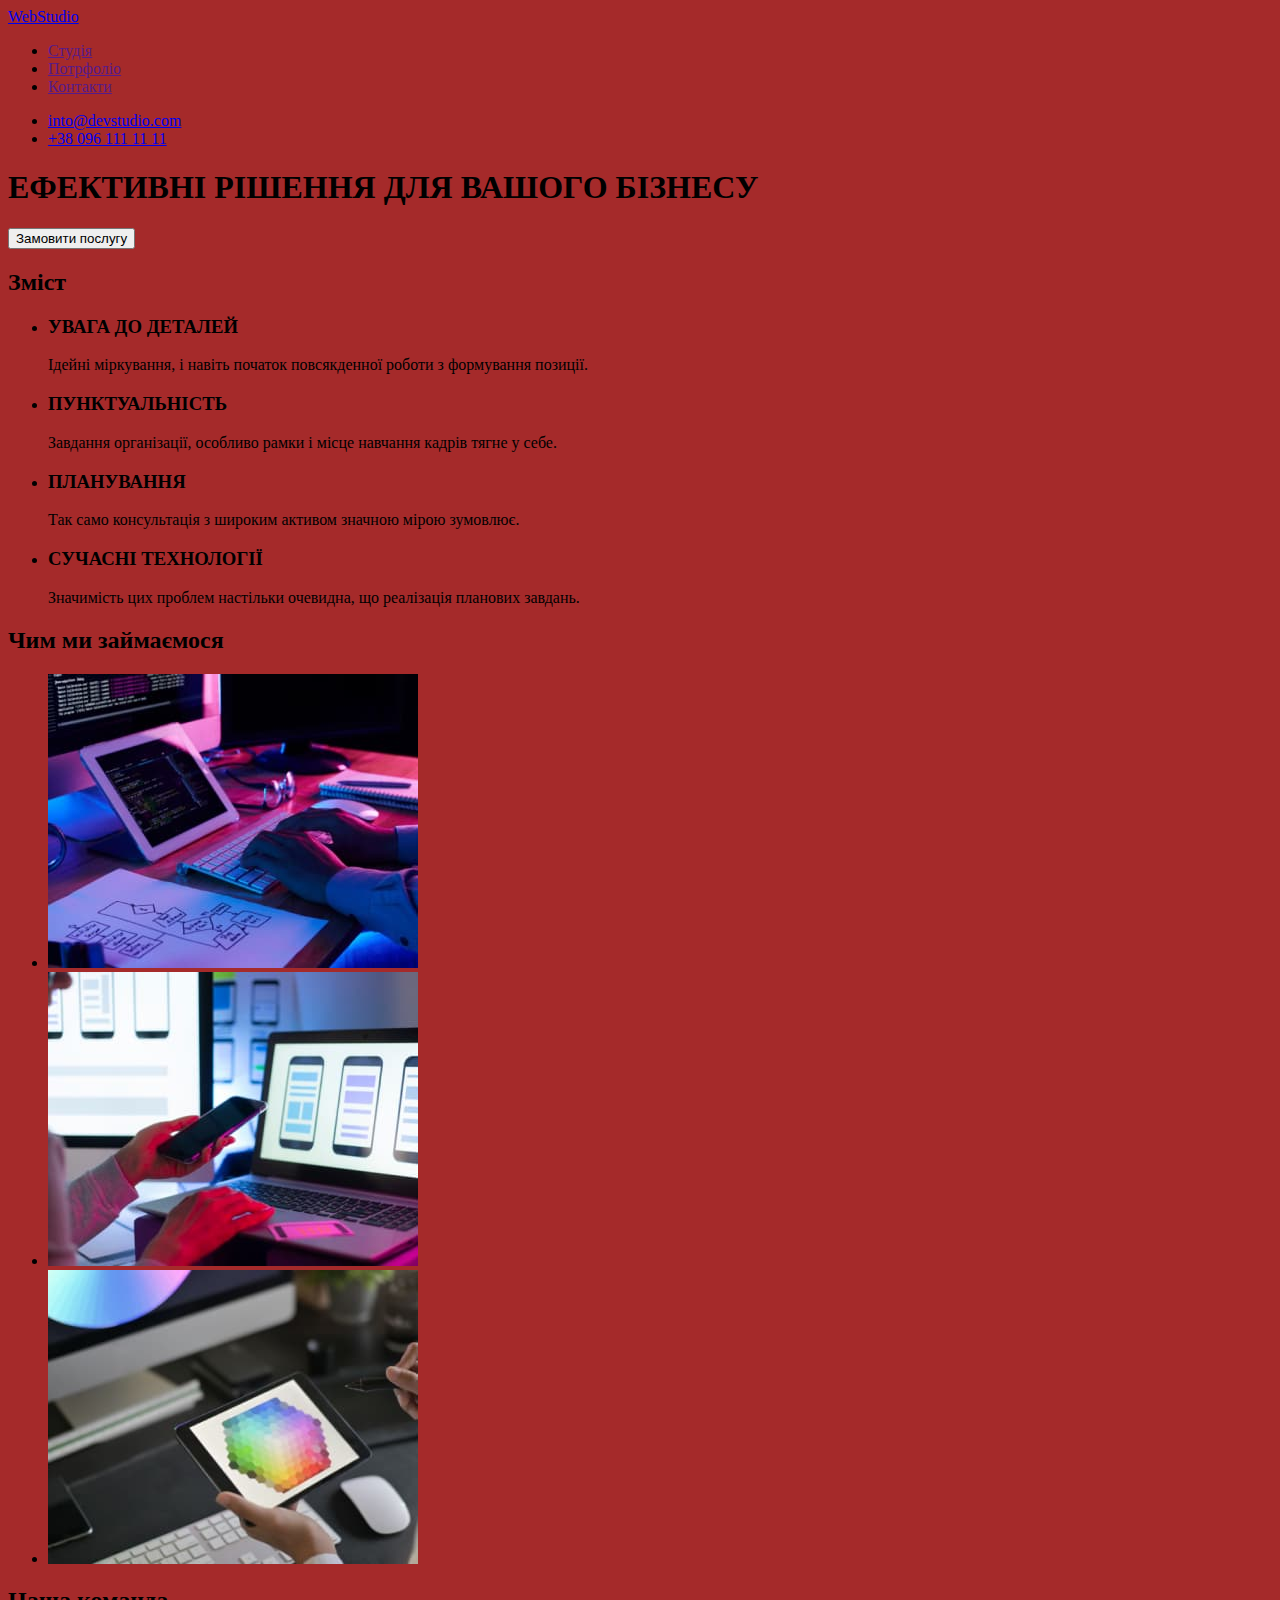
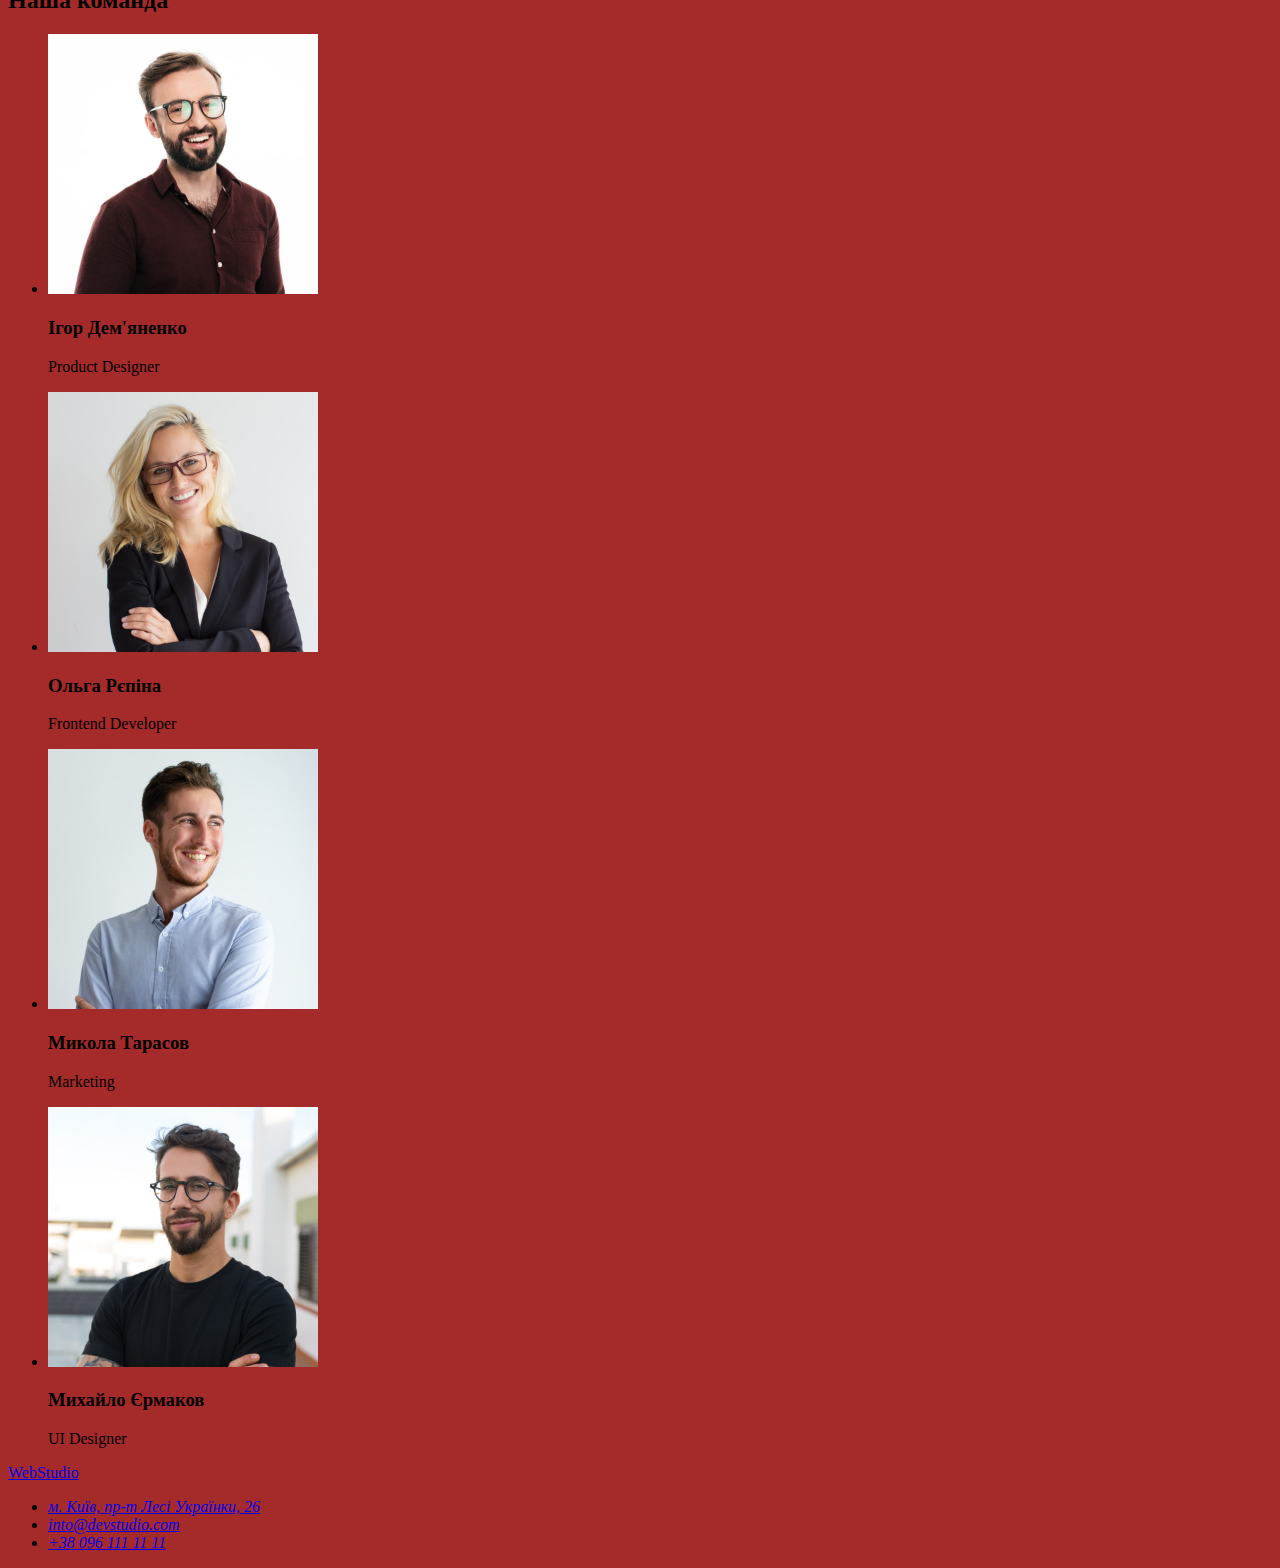
==== index.html @ 0384da44 "1" ====
<!DOCTYPE html>
<html lang="en">
  <head>
    <meta charset="UTF-8" />
    <meta http-equiv="X-UA-Compatible" content="IE=edge" />
    <meta name="viewport" content="width=device-width, initial-scale=1.0" />
    <title>Studio</title>
    <link rel="stylesheet" href="./css/styles.css">
  </head>
  <body>
    <header>
      <nav>
        <a href="/">WebStudio</a>
        <ul>
          <li><a href="">Студія</a></li>
          <li><a href="">Потрфоліо</a></li>
          <li><a href="">Контакти</a></li>
        </ul>
      </nav>
        <ul>
          <li><a href="mailto:into@devstudio.com">into@devstudio.com</a></li>
          <li><a href="tel:+380961111">+38 096 111 11 11</a></li>
        </ul>
    </header>
    <main>
      <section>
        <h1>ЕФЕКТИВНІ РІШЕННЯ ДЛЯ ВАШОГО БІЗНЕСУ</h1>
        <button type="button">Замовити послугу</button>
      </section>
      <section>
        <h2>Зміст</h2>
        <ul>          
          <li>
            <h3>УВАГА ДО ДЕТАЛЕЙ</h3>
            <p>Ідейні міркування, і навіть початок повсякденної роботи з формування позиції.</p>
          </li>
          <li>
            <h3>ПУНКТУАЛЬНІСТЬ</h3>
            <p>Завдання організації, особливо рамки і місце навчання кадрів тягне у себе.</p>
          </li>
          <li>
            <h3>ПЛАНУВАННЯ</h3>
            <p>Так само консультація з широким активом значною мірою зумовлює.</p>
          </li>
          <li>
            <h3>СУЧАСНІ ТЕХНОЛОГІЇ</h3>
            <p>Значимість цих проблем настільки очевидна, що реалізація планових завдань.</p>
          </li>
        </ul>
      </section>
      <section>
        <h2>Чим ми займаємося</h2>
          <ul>
            <li><img src="./images/box1.jpg" alt="action1" width="370"></li>
            <li><img src="./images/box2.jpg" alt="action2" width="370"></li>
            <li><img src="./images/box3.jpg" alt="action3" width="370"></li>            
          </ul>
      </section>
      <!--Team-->
      <section>
        <h2>Наша команда</h2>
         <ul> 
            <li>
              <img src="./images/team1.jpg" alt="team_1" width="270" >
              <h3>Ігор Дем'яненко</h3>
              <p>Product Designer</p>
            </li>    
            <li>
              <img src="./images/team2.jpg" alt="team_2" width="270">
              <h3>Ольга Рєпіна</h3>
              <p>Frontend Developer</p>
            </li>   
            <li>
              <img src="./images/team3.jpg" alt="team_3" width="270">
              <h3>Микола Тарасов</h3>
              <p>Marketing</p>
            </li>  
            <li>
              <img src="./images/team4.jpg" alt="team_4" width="270">
              <h3>Михайло Єрмаков</h3>
              <p>UI Designer</p>
            </li>           
          </ul>
      </section>
    </main>
    <footer>
      <a href="/">WebStudio</a>
      <address>
        <ul>
          <li><a href="https://goo.gl/maps/srSNwpNVW98ARK6E7">м. Київ, пр-т Лесі Українки, 26</a></li>
          <li><a href="mailto:into@devstudio.com">into@devstudio.com</a></li>
          <li><a href="tel:+380961111">+38 096 111 11 11</a></li>
        </ul>
      </address>
    </footer>
  </body>
</html>
---- css/styles.css ----
body {
    background-color: brown;
}
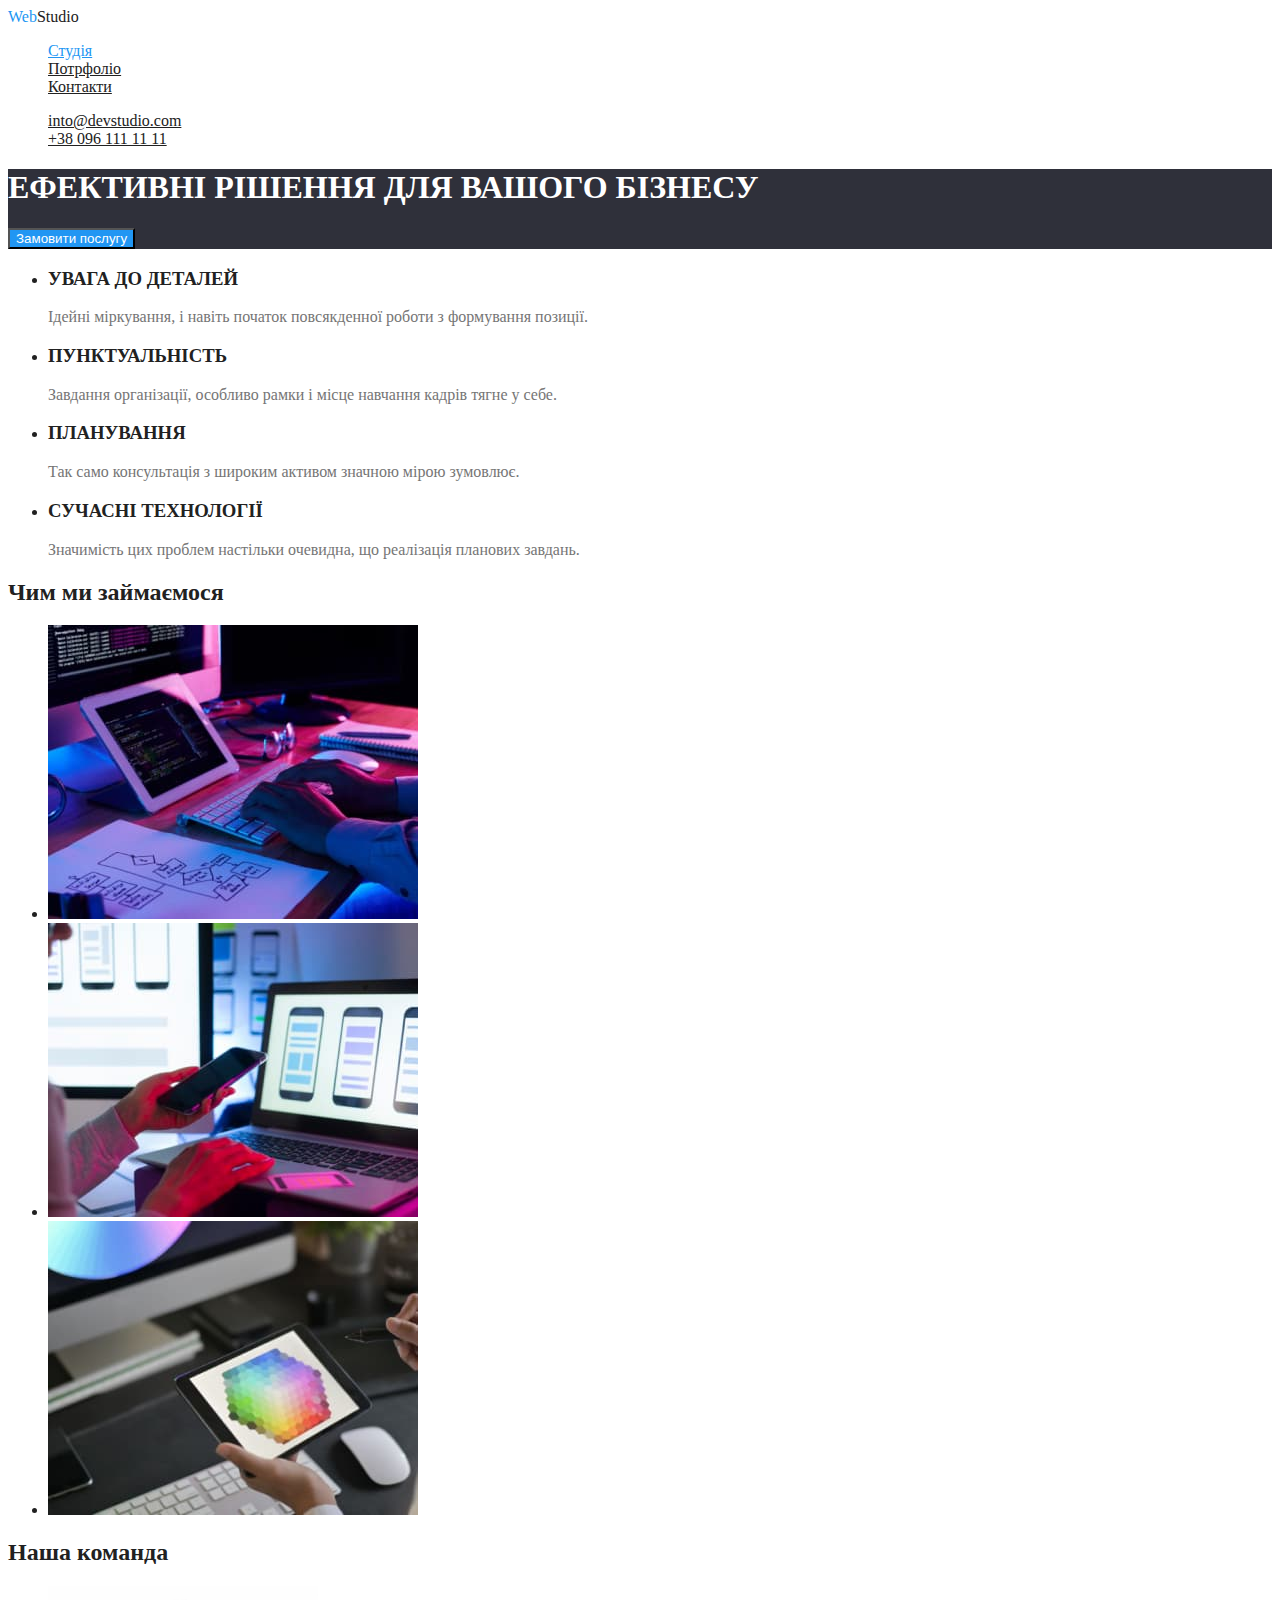
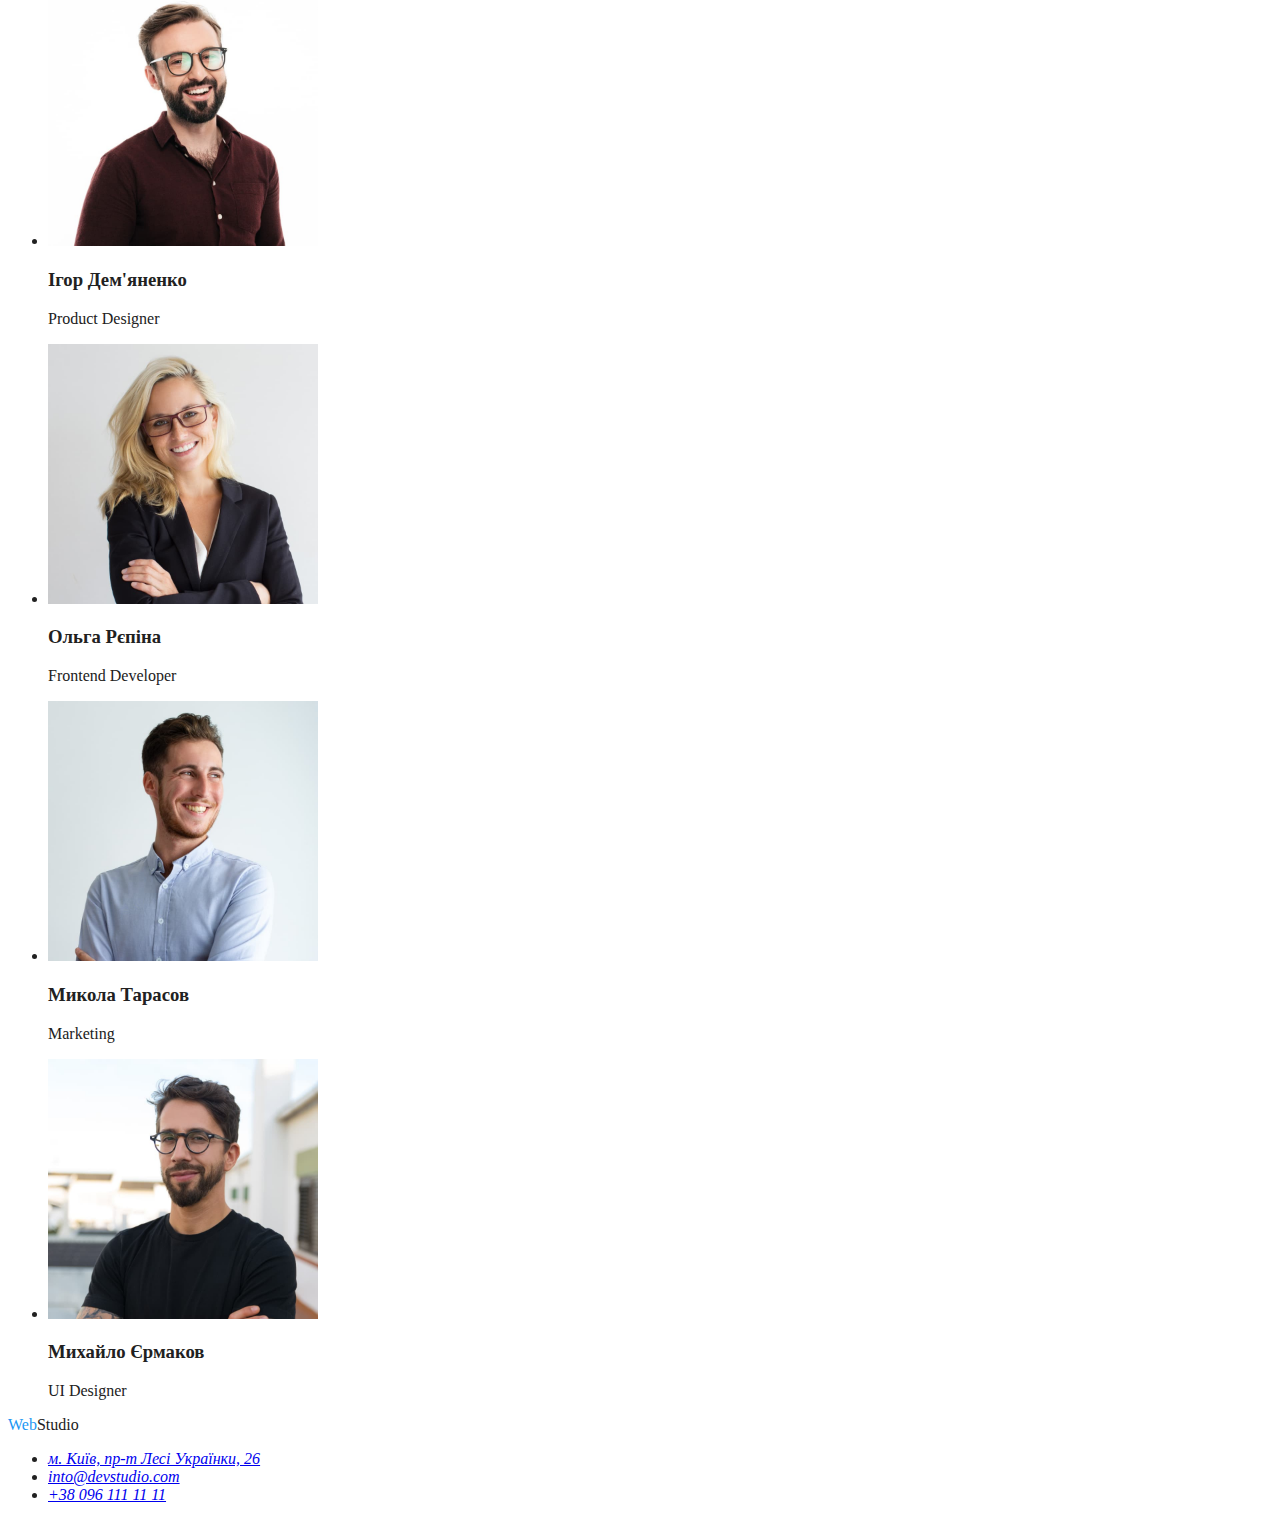
==== commit c1961420: "5" ====
--- a/index.html
+++ b/index.html
@@ -10,55 +10,55 @@
   <body>
     <header>
       <nav>
-        <a href="/">WebStudio</a>
-        <ul>
-          <li><a href="">Студія</a></li>
-          <li><a href="">Потрфоліо</a></li>
-          <li><a href="">Контакти</a></li>
+        <span style="color:var(--blue-color)">Web</span>Studio
+        <ul class="site-nav list">
+          <li><a href="" class="link current">Студія</a></li>
+          <li><a href="./portfolio.html" class="link"">Потрфоліо</a></li>
+          <li><a href="" class="link">Контакти</a></li>
         </ul>
       </nav>
-        <ul>
-          <li><a href="mailto:into@devstudio.com">into@devstudio.com</a></li>
-          <li><a href="tel:+380961111">+38 096 111 11 11</a></li>
+        <ul class="contact-nav list" >
+          <li><a href="mailto:into@devstudio.com"class="link">into@devstudio.com</a></li>
+          <li><a href="tel:+380961111"class="link">+38 096 111 11 11</a></li>
         </ul>
     </header>
     <main>
-      <section>
-        <h1>ЕФЕКТИВНІ РІШЕННЯ ДЛЯ ВАШОГО БІЗНЕСУ</h1>
-        <button type="button">Замовити послугу</button>
+      <section class="hero">
+        <h1 class="hero-title" style="text-transform:uppercase">ефективні рішення для вашого бізнесу</h1>
+        <button class="button" type="button">Замовити послугу</button>
       </section>
-      <section>
-        <h2>Зміст</h2>
-        <ul>          
+      <section class="section">
+        <h2 class="section-title visually-hidden">Зміст</h2>
+        <ul class="details">          
           <li>
-            <h3>УВАГА ДО ДЕТАЛЕЙ</h3>
-            <p>Ідейні міркування, і навіть початок повсякденної роботи з формування позиції.</p>
+            <h3 class="title">УВАГА ДО ДЕТАЛЕЙ</h3>
+            <p  class="about">Ідейні міркування, і навіть початок повсякденної роботи з формування позиції.</p>
           </li>
           <li>
-            <h3>ПУНКТУАЛЬНІСТЬ</h3>
-            <p>Завдання організації, особливо рамки і місце навчання кадрів тягне у себе.</p>
+            <h3 class="title">ПУНКТУАЛЬНІСТЬ</h3>
+            <p class="about">Завдання організації, особливо рамки і місце навчання кадрів тягне у себе.</p>
           </li>
           <li>
-            <h3>ПЛАНУВАННЯ</h3>
-            <p>Так само консультація з широким активом значною мірою зумовлює.</p>
+            <h3 class="title">ПЛАНУВАННЯ</h3>
+            <p class="about">Так само консультація з широким активом значною мірою зумовлює.</p>
           </li>
           <li>
-            <h3>СУЧАСНІ ТЕХНОЛОГІЇ</h3>
-            <p>Значимість цих проблем настільки очевидна, що реалізація планових завдань.</p>
+            <h3 class="title">СУЧАСНІ ТЕХНОЛОГІЇ</h3>
+            <p class="about">Значимість цих проблем настільки очевидна, що реалізація планових завдань.</p>
           </li>
         </ul>
       </section>
-      <section>
-        <h2>Чим ми займаємося</h2>
-          <ul>
+      <section class="section">
+        <h2 class="section-title">Чим ми займаємося</h2>
+        <ul>
             <li><img src="./images/box1.jpg" alt="action1" width="370"></li>
             <li><img src="./images/box2.jpg" alt="action2" width="370"></li>
             <li><img src="./images/box3.jpg" alt="action3" width="370"></li>            
-          </ul>
+        </ul>
       </section>
       <!--Team-->
-      <section>
-        <h2>Наша команда</h2>
+      <section class="section">
+        <h2 class="section-title">Наша команда</h2>
          <ul> 
             <li>
               <img src="./images/team1.jpg" alt="team_1" width="270" >
@@ -84,7 +84,7 @@
       </section>
     </main>
     <footer>
-      <a href="/">WebStudio</a>
+      <span style="color:var(--blue-color)">Web</span>Studio
       <address>
         <ul>
           <li><a href="https://goo.gl/maps/srSNwpNVW98ARK6E7">м. Київ, пр-т Лесі Українки, 26</a></li>
--- a/css/styles.css
+++ b/css/styles.css
@@ -1,3 +1,75 @@
+/*--акцент синий #2196F3 ---*/
+/*--основной цвет  #212121---*/
+/*--белый #FFFFFF---*/
+/*--вторичный цвет серый #757575 ---*/
+/*--вторичный цвет фона #F5F4FA ---*/
+
+:root{
+   --main-text-color:#212121;
+   --blue-color:#2196F3;
+   --white-color:#FFFFFF;
+}
+
 body {
-    background-color: brown;
-}+   background-color: white;
+   color: var(--main-text-color);
+}
+.list{
+   list-style: none;
+   }
+.site-nav .link,
+.contact-nav .link
+ {
+   color:var(--main-text-color) ;
+}
+.site-nav .link:hover,
+.site-nav .link:focus,
+.contact-nav .link:hover,
+.contact-nav .link:focus
+{
+   color:var(--blue-color);
+}
+.site-nav .link.current{
+   color:var(--blue-color) ;
+}
+
+.section{
+   color: var(--main-text-color);
+}
+.section-title{
+   color: var(--main-text-color);
+}
+
+/* hero*/
+.hero-title {
+   color:var(--white-color);
+
+}
+.hero {
+   background-color: #2F303A;
+}
+.details .title{
+   color: var(--main-text-color);
+}
+.details .about{
+color: #757575;
+}
+/* button*/
+
+.button {
+   color:var(--white-color) ;
+   background-color:var(--blue-color);
+   cursor: pointer;
+}
+.visually-hidden {
+   position: absolute;
+   white-space: nowrap;
+   width: 1px;
+   height: 1px;
+   overflow: hidden;
+   border: 0;
+   padding: 0;
+   clip: rect(0 0 0 0);
+   clip-path: inset(50%);
+   margin: -1px;
+ }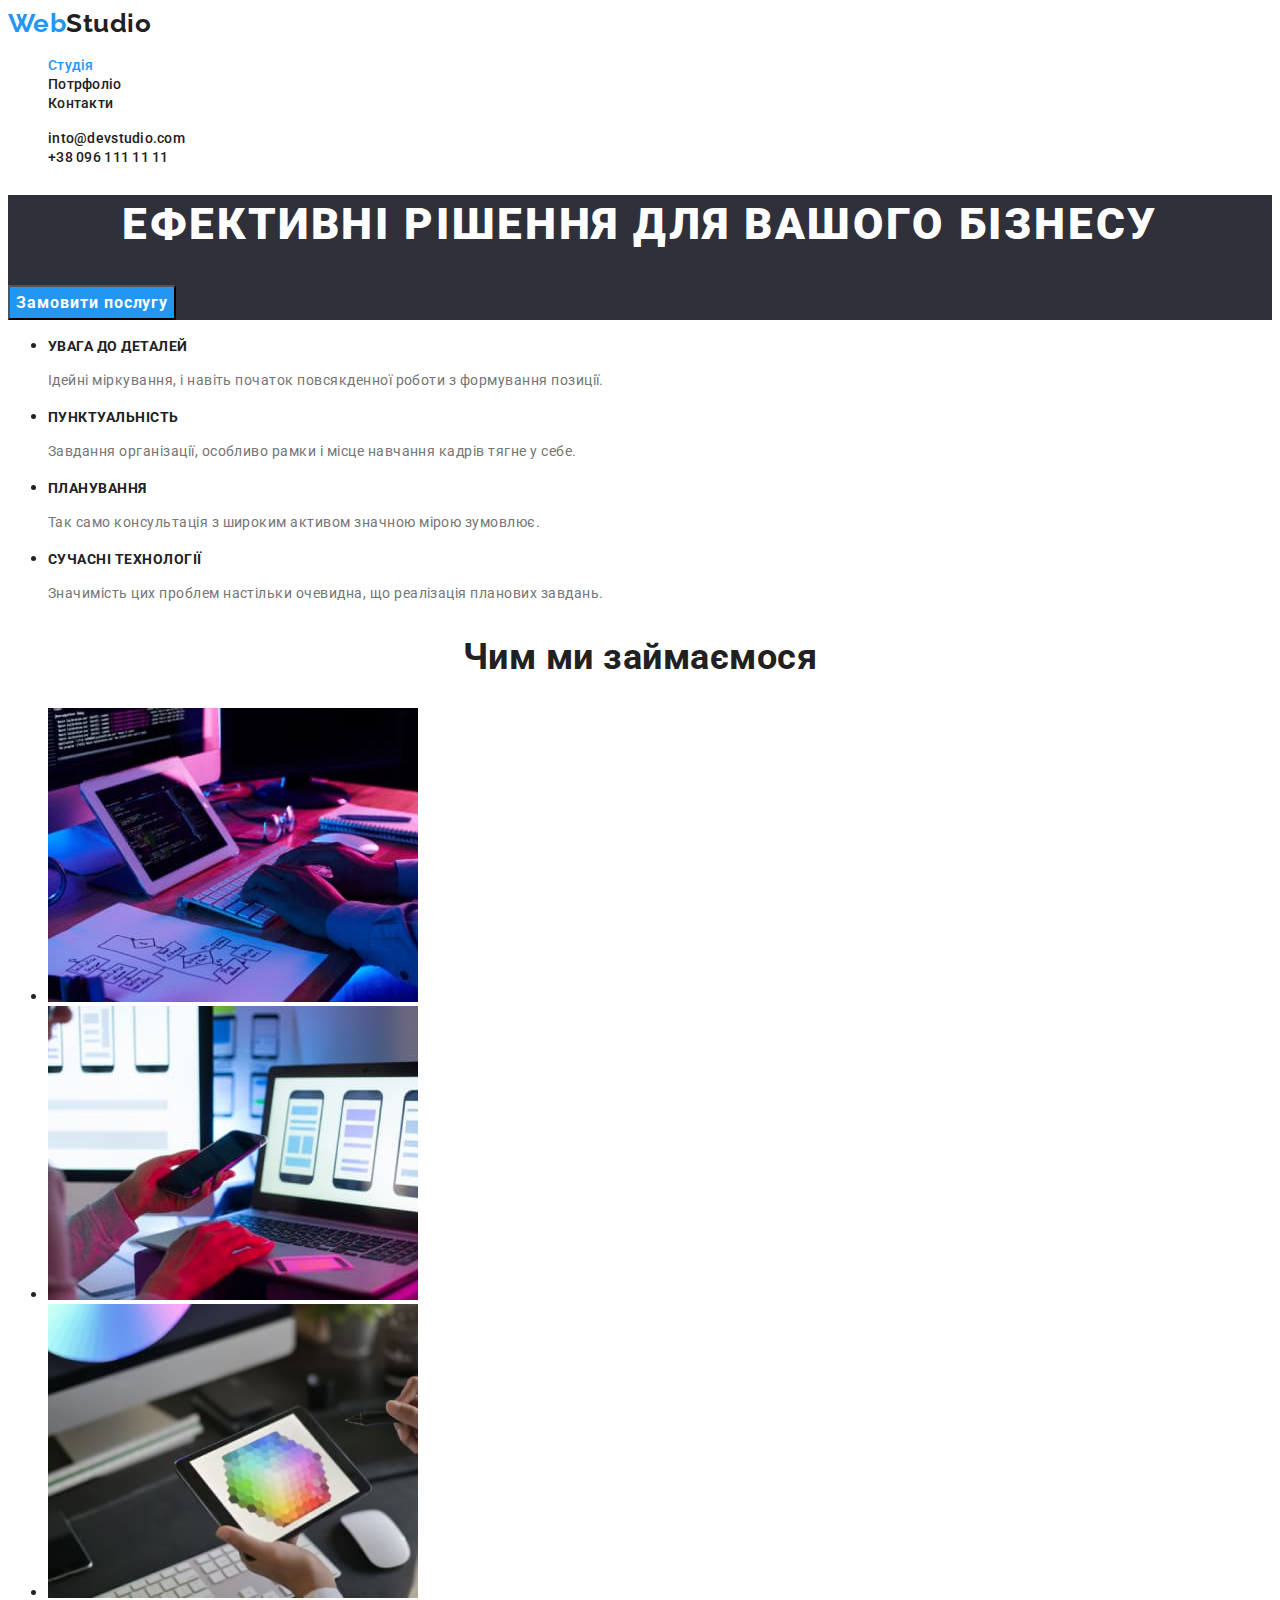
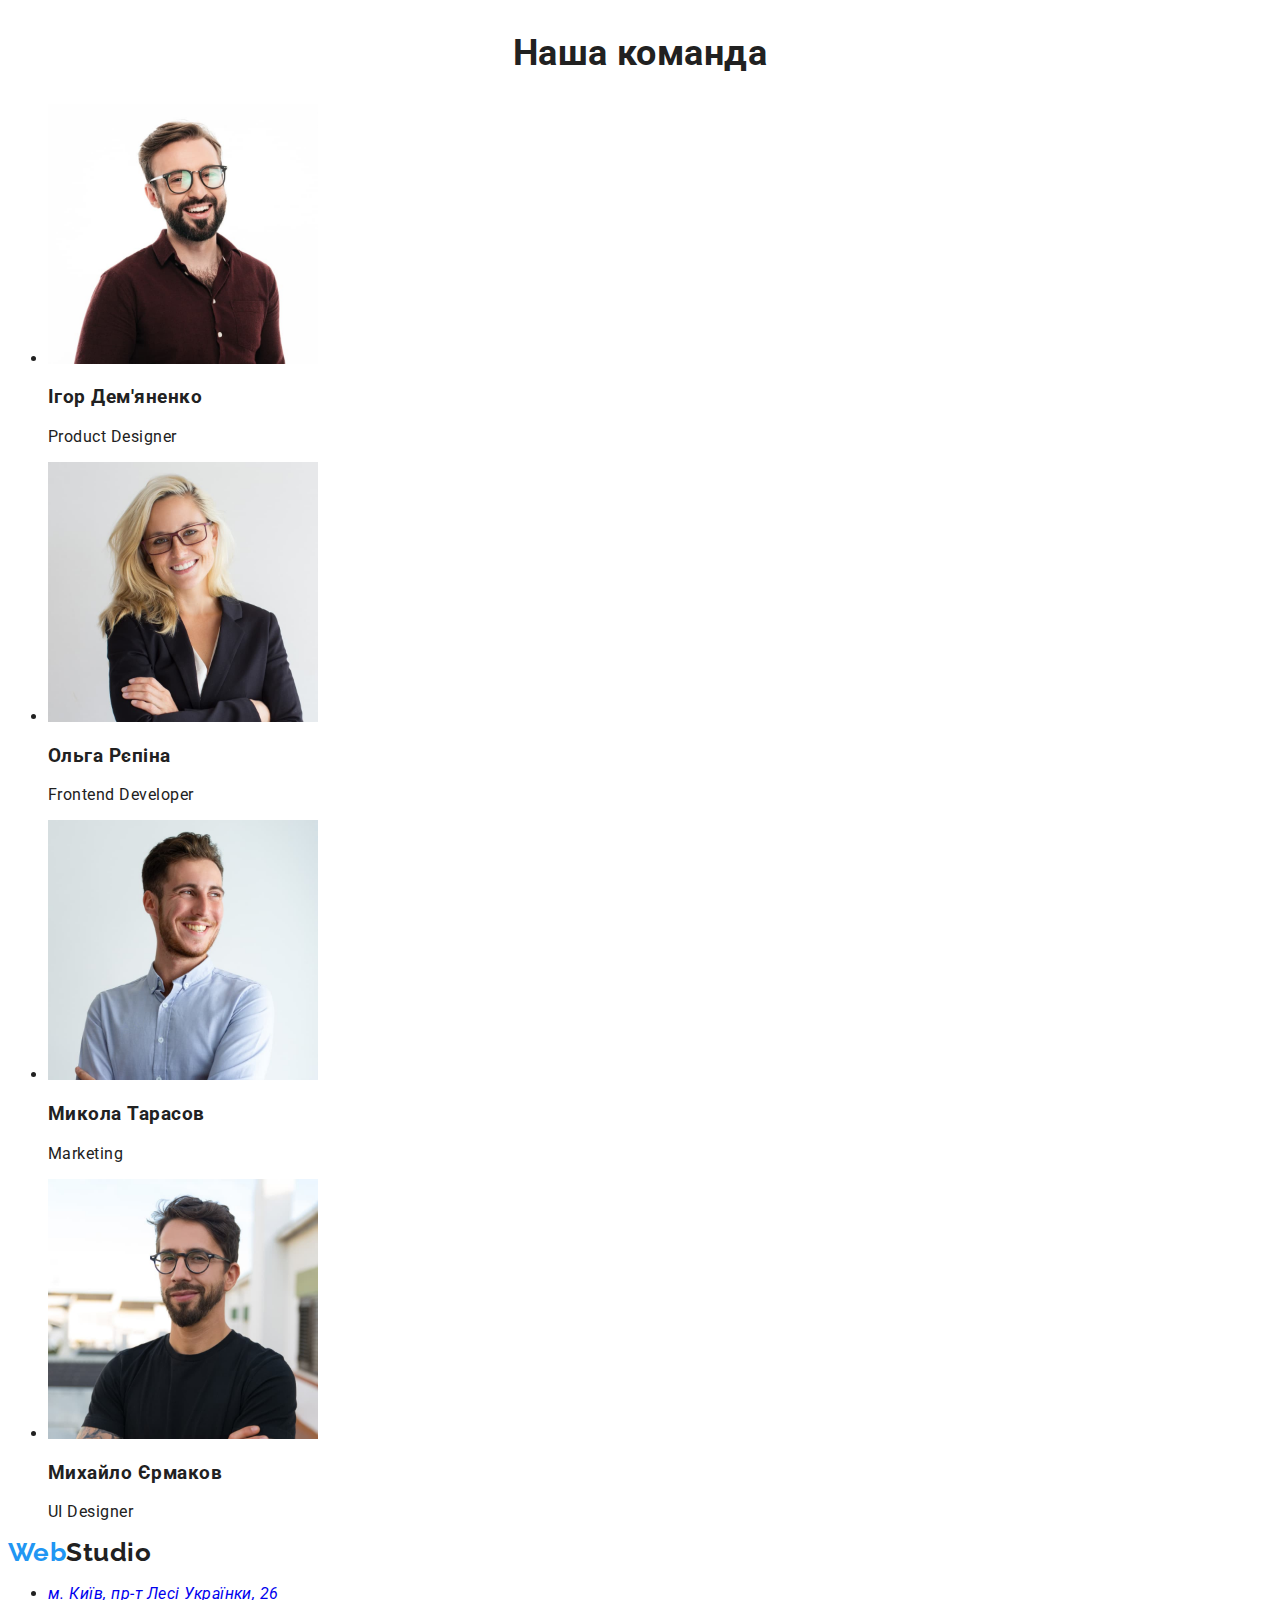
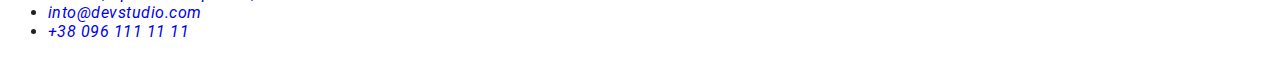
==== commit ef8a7027: "1808" ====
--- a/index.html
+++ b/index.html
@@ -5,12 +5,15 @@
     <meta http-equiv="X-UA-Compatible" content="IE=edge" />
     <meta name="viewport" content="width=device-width, initial-scale=1.0" />
     <title>Studio</title>
+    <link rel="preconnect" href="https://fonts.googleapis.com">
+    <link rel="preconnect" href="https://fonts.gstatic.com" crossorigin>
+    <link href="https://fonts.googleapis.com/css2?family=Raleway:wght@700&family=Roboto:wght@400;500;700;900&display=swap" rel="stylesheet">
     <link rel="stylesheet" href="./css/styles.css">
   </head>
   <body>
     <header>
       <nav>
-        <span style="color:var(--blue-color)">Web</span>Studio
+        <span class="logo"style="color:var(--blue-color)">Web</span><span class="logo">Studio</span>
         <ul class="site-nav list">
           <li><a href="" class="link current">Студія</a></li>
           <li><a href="./portfolio.html" class="link"">Потрфоліо</a></li>
@@ -24,7 +27,7 @@
     </header>
     <main>
       <section class="hero">
-        <h1 class="hero-title" style="text-transform:uppercase">ефективні рішення для вашого бізнесу</h1>
+        <h1 class="hero-title">ефективні рішення для вашого бізнесу</h1>
         <button class="button" type="button">Замовити послугу</button>
       </section>
       <section class="section">
@@ -84,12 +87,12 @@
       </section>
     </main>
     <footer>
-      <span style="color:var(--blue-color)">Web</span>Studio
+      <span class="logo"style="color:var(--blue-color)">Web</span><span class="logo">Studio</span>
       <address>
         <ul>
-          <li><a href="https://goo.gl/maps/srSNwpNVW98ARK6E7">м. Київ, пр-т Лесі Українки, 26</a></li>
-          <li><a href="mailto:into@devstudio.com">into@devstudio.com</a></li>
-          <li><a href="tel:+380961111">+38 096 111 11 11</a></li>
+          <li><a class="adress-link" href="https://goo.gl/maps/srSNwpNVW98ARK6E7">м. Київ, пр-т Лесі Українки, 26</a></li>
+          <li><a class="adress-link" href="mailto:into@devstudio.com">into@devstudio.com</a></li>
+          <li><a class="adress-link" href="tel:+380961111">+38 096 111 11 11</a></li>
         </ul>
       </address>
     </footer>
--- a/css/styles.css
+++ b/css/styles.css
@@ -8,12 +8,21 @@
    --main-text-color:#212121;
    --blue-color:#2196F3;
    --white-color:#FFFFFF;
+   --grey-color:#757575;
 }
 
 body {
    background-color: white;
    color: var(--main-text-color);
+   font-family: 'Roboto',sans-serif;
+   letter-spacing: 0.03em;
 }
+.logo {
+   font-family: 'Raleway';
+   font-weight: 700;
+   font-size: 26px;
+   line-height:1.19;
+   }
 .list{
    list-style: none;
    }
@@ -21,7 +30,13 @@
 .contact-nav .link
  {
    color:var(--main-text-color) ;
-}
+   font-family: 'Roboto';
+   font-weight: 500;
+   font-size: 14px;
+   line-height:1.14;
+   letter-spacing: 0.02em;
+   text-decoration: none;
+   }
 .site-nav .link:hover,
 .site-nav .link:focus,
 .contact-nav .link:hover,
@@ -38,28 +53,53 @@
 }
 .section-title{
    color: var(--main-text-color);
+   font-weight: 700;
+   font-size: 36px;
+   line-height:1.17;
+   text-align: center;
 }
 
 /* hero*/
 .hero-title {
    color:var(--white-color);
-
+   font-family: 'Roboto';
+   font-weight: 900;
+   font-size: 44px;
+   line-height:1.36;
+   text-align: center;
+   letter-spacing: 0.06em;
+   text-transform: uppercase;
 }
 .hero {
    background-color: #2F303A;
 }
 .details .title{
    color: var(--main-text-color);
+   font-weight: 700;
+   font-size: 14px;
+   line-height:1.14;
+   text-transform: uppercase;
 }
 .details .about{
-color: #757575;
+   color: var(--grey-color);
+   font-weight: 400;
+   font-size: 14px;
+   line-height: 1.71;
 }
 /* button*/
 
 .button {
+   font-family: inherit;
    color:var(--white-color) ;
    background-color:var(--blue-color);
    cursor: pointer;
+   font-weight: 700;
+   font-size: 16px;
+   line-height: 1.85;
+   display: flex;
+   align-items: center;
+   text-align: center;
+   letter-spacing: 0.06em;
 }
 .visually-hidden {
    position: absolute;
@@ -72,4 +112,17 @@
    clip: rect(0 0 0 0);
    clip-path: inset(50%);
    margin: -1px;
- }+ }
+ .button-portfolio:hover,
+ .button-portfolio:focus
+  {
+   color:var(--white-color) ;
+   background-color:var(--blue-color);
+   }
+   .portf-nav .link
+ {
+   color:var(--main-text-color)}
+
+   .adress-link {
+text-decoration: none;
+   }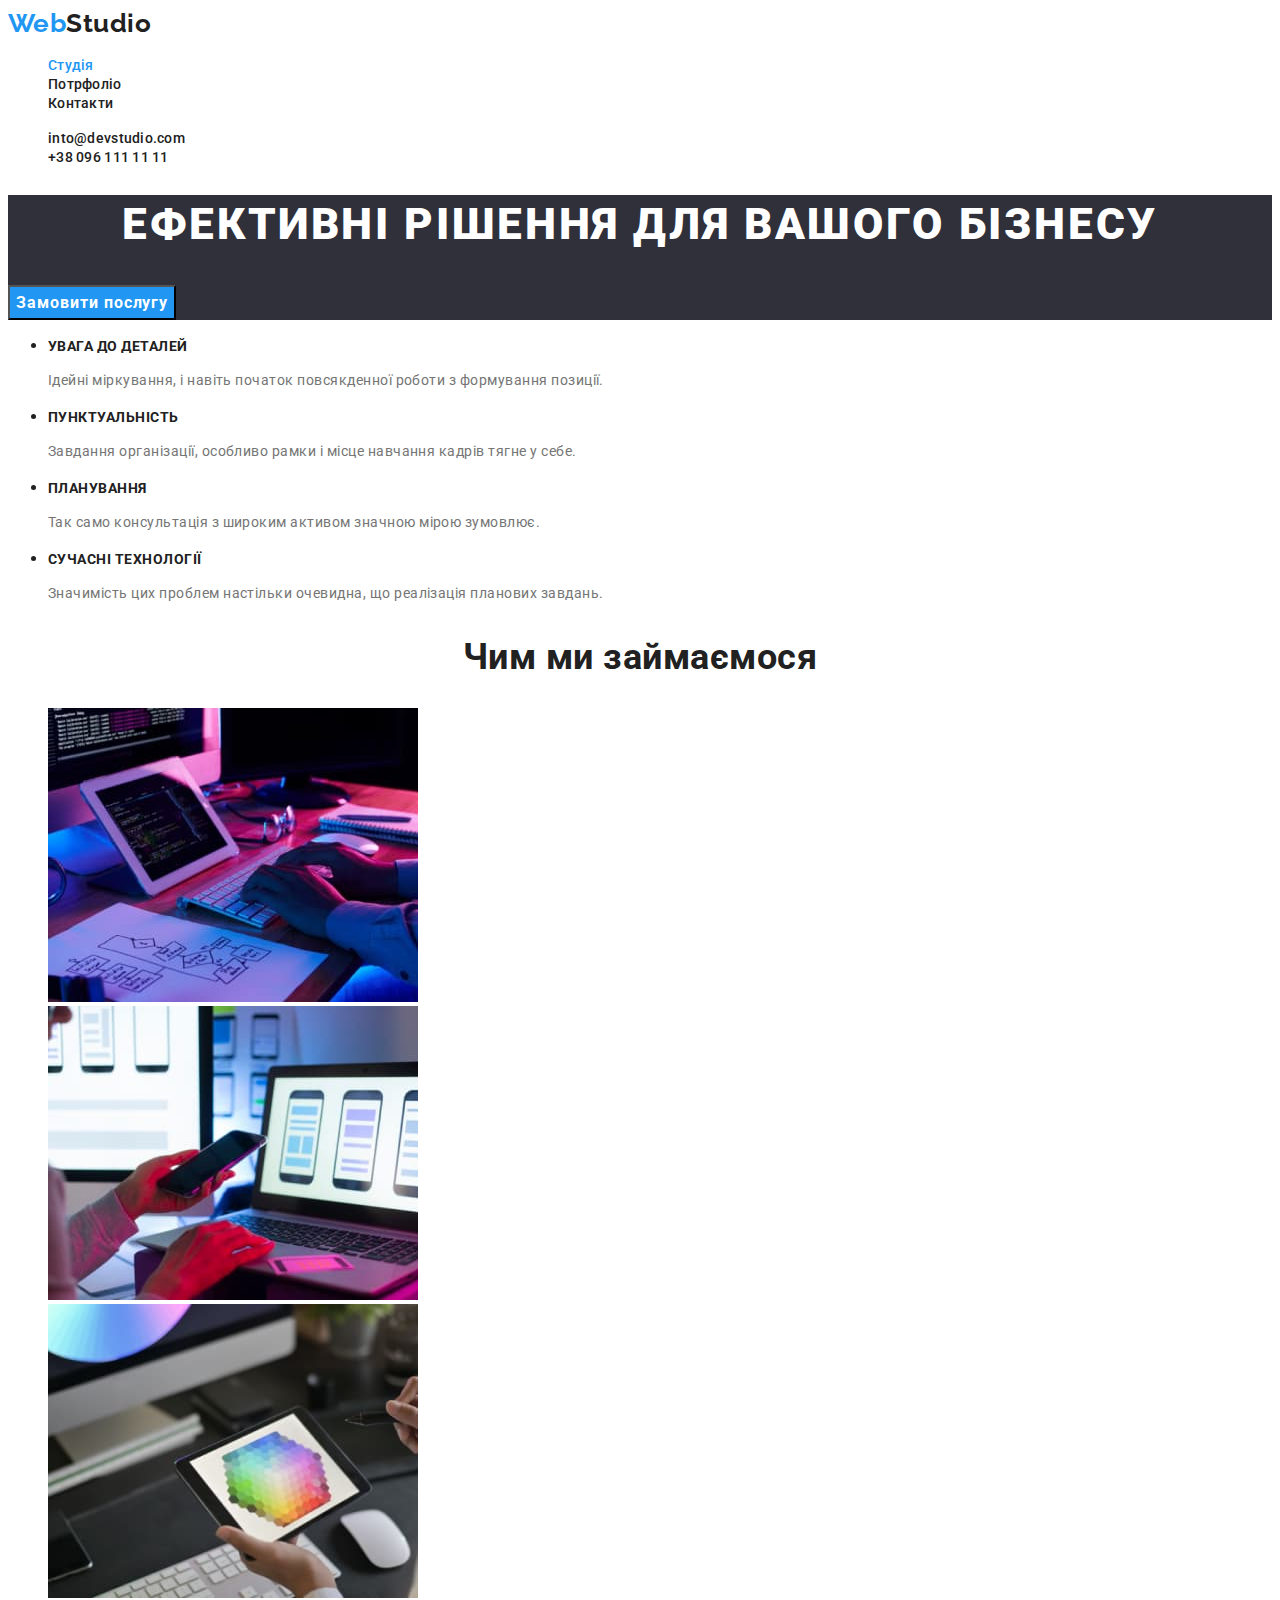
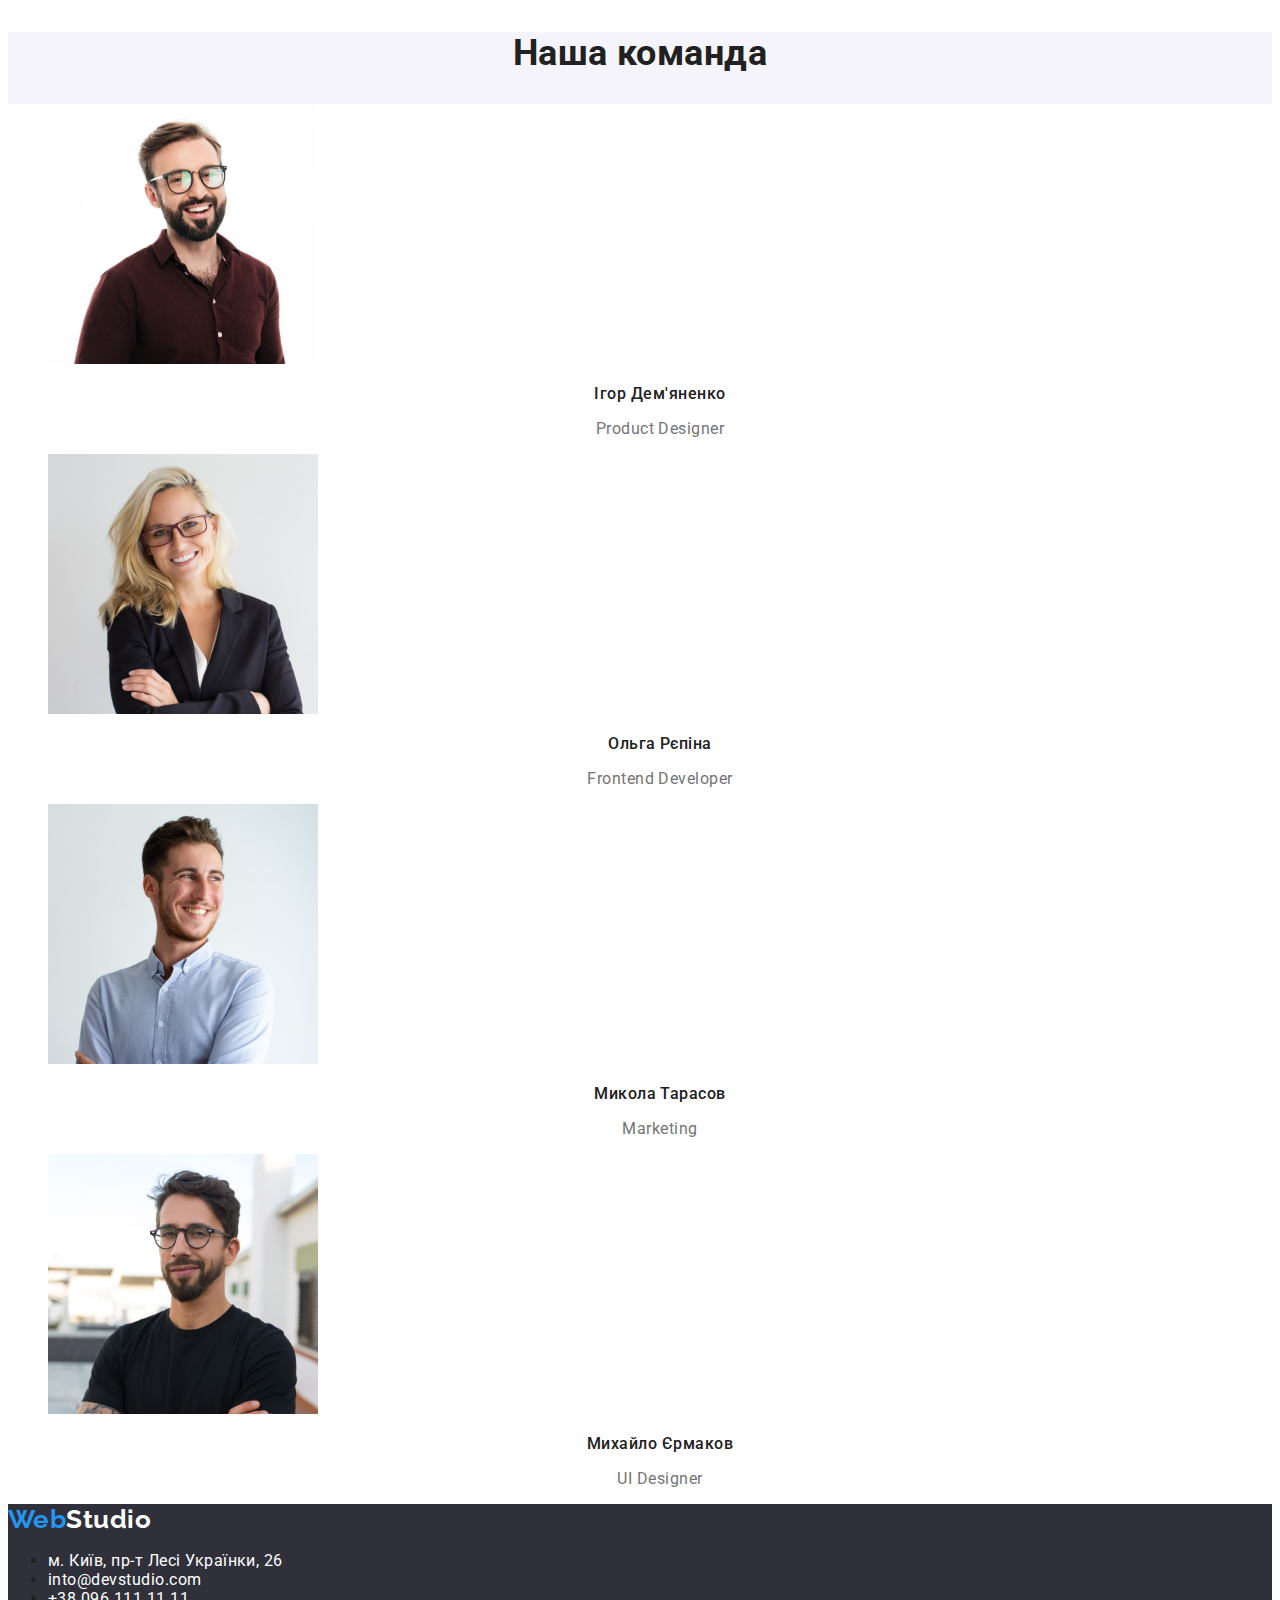
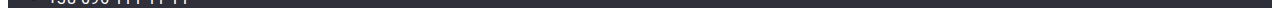
==== commit 116a807c: "1908" ====
--- a/index.html
+++ b/index.html
@@ -13,7 +13,7 @@
   <body>
     <header>
       <nav>
-        <span class="logo"style="color:var(--blue-color)">Web</span><span class="logo">Studio</span>
+        <span class="logo">Web</span><span class="logo" style="color:var(--main-text-color);">Studio</span>
         <ul class="site-nav list">
           <li><a href="" class="link current">Студія</a></li>
           <li><a href="./portfolio.html" class="link"">Потрфоліо</a></li>
@@ -53,41 +53,41 @@
       </section>
       <section class="section">
         <h2 class="section-title">Чим ми займаємося</h2>
-        <ul>
+        <ul class="list">
             <li><img src="./images/box1.jpg" alt="action1" width="370"></li>
             <li><img src="./images/box2.jpg" alt="action2" width="370"></li>
             <li><img src="./images/box3.jpg" alt="action3" width="370"></li>            
         </ul>
       </section>
       <!--Team-->
-      <section class="section">
-        <h2 class="section-title">Наша команда</h2>
-         <ul> 
+      <section style="background-color:var(--second-backgraund-color);" class="section">
+        <h2 class="section-title" >Наша команда</h2>
+         <ul style="background-color: var(--white-color) ;" class="list"> 
             <li>
               <img src="./images/team1.jpg" alt="team_1" width="270" >
-              <h3>Ігор Дем'яненко</h3>
-              <p>Product Designer</p>
+              <h3 class="team-name">Ігор Дем'яненко</h3>
+              <p class="team-title">Product Designer</p>
             </li>    
             <li>
               <img src="./images/team2.jpg" alt="team_2" width="270">
-              <h3>Ольга Рєпіна</h3>
-              <p>Frontend Developer</p>
+              <h3 class="team-name">Ольга Рєпіна</h3>
+              <p class="team-title">Frontend Developer</p>
             </li>   
             <li>
               <img src="./images/team3.jpg" alt="team_3" width="270">
-              <h3>Микола Тарасов</h3>
-              <p>Marketing</p>
+              <h3 class="team-name">Микола Тарасов</h3>
+              <p class="team-title">Marketing</p>
             </li>  
             <li>
               <img src="./images/team4.jpg" alt="team_4" width="270">
-              <h3>Михайло Єрмаков</h3>
-              <p>UI Designer</p>
+              <h3 class="team-name">Михайло Єрмаков</h3>
+              <p class="team-title">UI Designer</p>
             </li>           
           </ul>
       </section>
     </main>
-    <footer>
-      <span class="logo"style="color:var(--blue-color)">Web</span><span class="logo">Studio</span>
+    <footer class="footer">
+      <span class="logo">Web</span><span class="logo" style="color:var(--white-color);">Studio</span>
       <address>
         <ul>
           <li><a class="adress-link" href="https://goo.gl/maps/srSNwpNVW98ARK6E7">м. Київ, пр-т Лесі Українки, 26</a></li>
--- a/css/styles.css
+++ b/css/styles.css
@@ -9,6 +9,10 @@
    --blue-color:#2196F3;
    --white-color:#FFFFFF;
    --grey-color:#757575;
+   --footer-hero-color:#2F303A;
+   --second-backgraund-color:#F5F4FA;
+
+:    
 }
 
 body {
@@ -22,6 +26,8 @@
    font-weight: 700;
    font-size: 26px;
    line-height:1.19;
+   color:var(--blue-color)
+
    }
 .list{
    list-style: none;
@@ -71,7 +77,7 @@
    text-transform: uppercase;
 }
 .hero {
-   background-color: #2F303A;
+   background-color:var(--footer-hero-color);
 }
 .details .title{
    color: var(--main-text-color);
@@ -113,16 +119,62 @@
    clip-path: inset(50%);
    margin: -1px;
  }
+ .button-portfolio{
+   font-family: inherit;
+   font-weight: 500;
+   font-size: 16px;
+   line-height: 1.62;
+   text-align: center;
+ }
+
+
  .button-portfolio:hover,
  .button-portfolio:focus
   {
    color:var(--white-color) ;
    background-color:var(--blue-color);
-   }
+      }
    .portf-nav .link
  {
    color:var(--main-text-color)}
 
    .adress-link {
-text-decoration: none;
-   }+    text-decoration: none;
+    color:var(--white-color);
+    font-style: normal;
+
+   }
+   .link{
+      text-decoration: none;
+      color:currentColor;
+       }
+   .li{
+      text-align: center;
+   }
+   .footer {
+      background-color:var(--footer-hero-color);}
+
+   .portfolio-name {
+      font-weight: 700;
+      font-size: 18px;
+      line-height: 2;
+      letter-spacing: 0.06em;
+   }
+   .portfolio-list {
+     font-size: 16px;
+     line-height: 1.88;
+     color:var(--grey-color);
+   }
+
+.team-name {
+   font-weight: 500;
+   font-size: 16px;
+   line-height: 1.19;
+   text-align: center;
+}
+.team-title {
+   font-size: 16px;
+   line-height: 19px;
+   text-align: center;
+   color:var(--grey-color);
+}
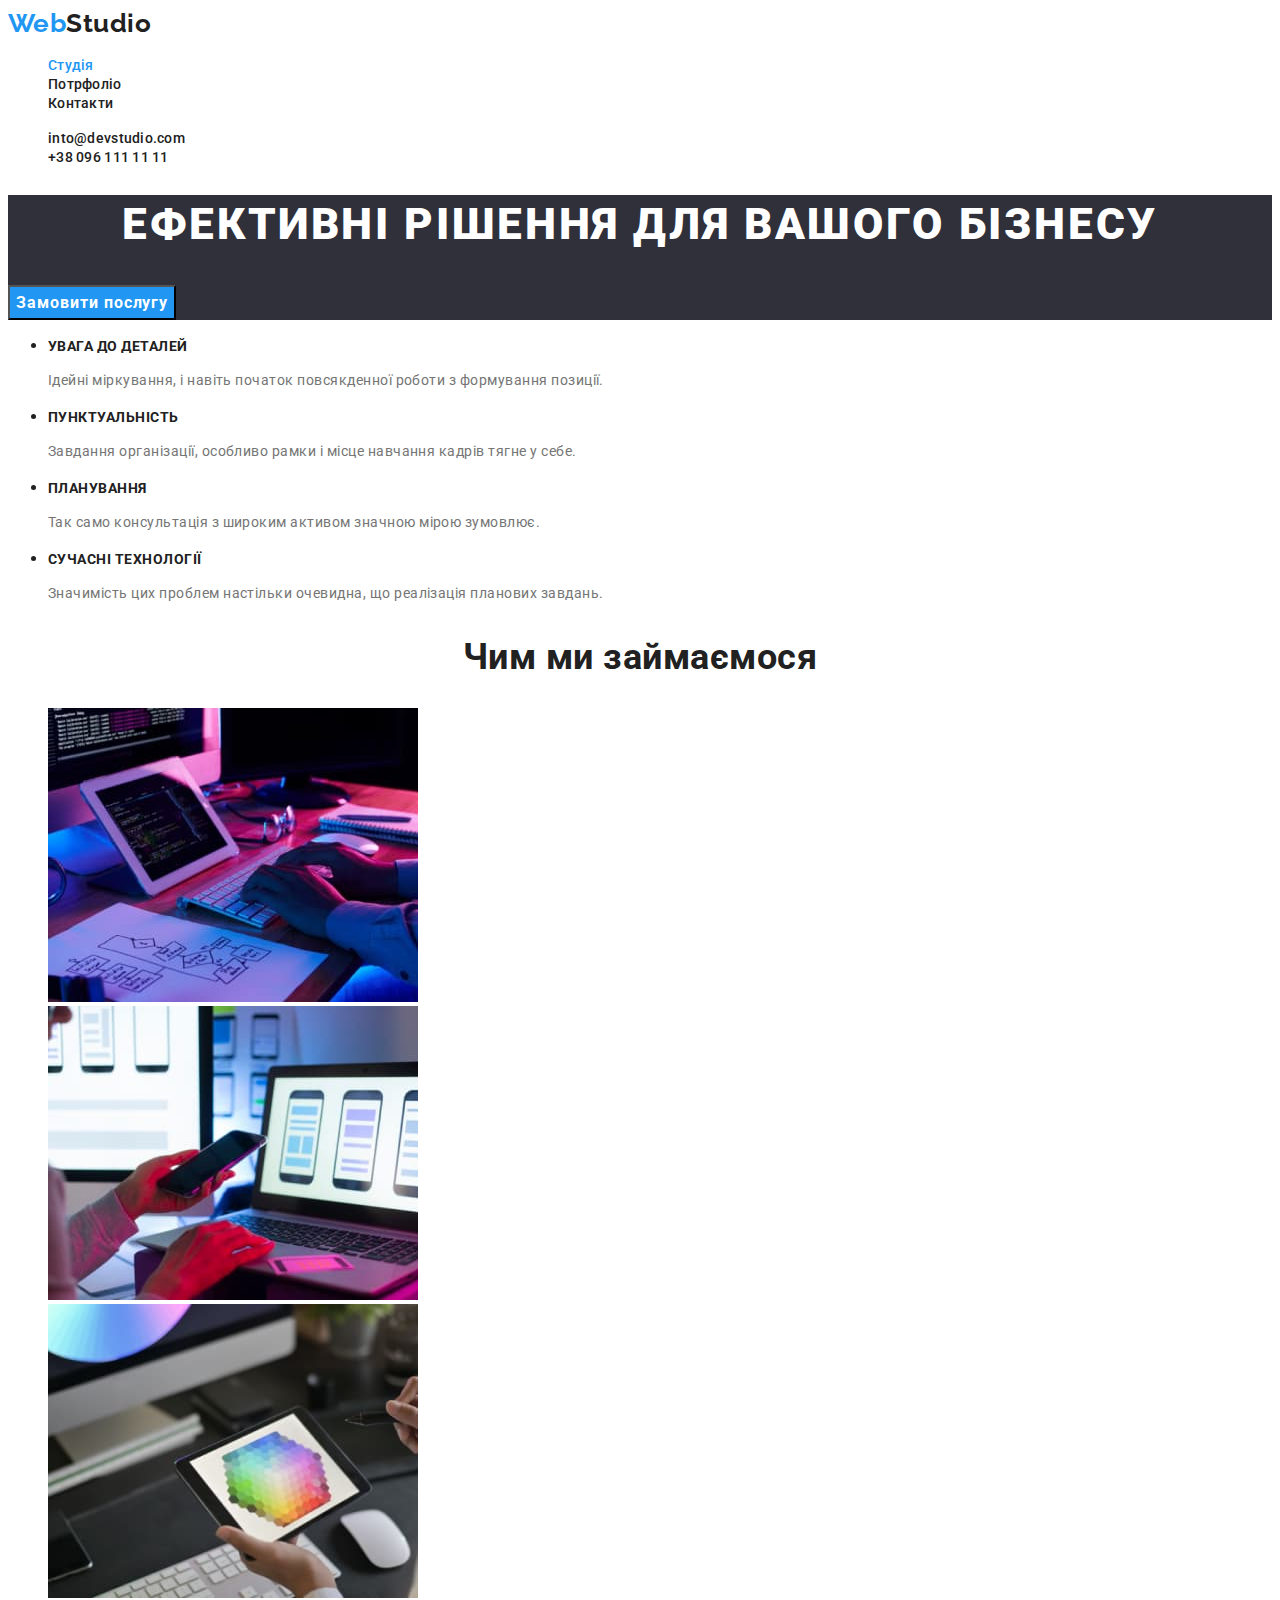
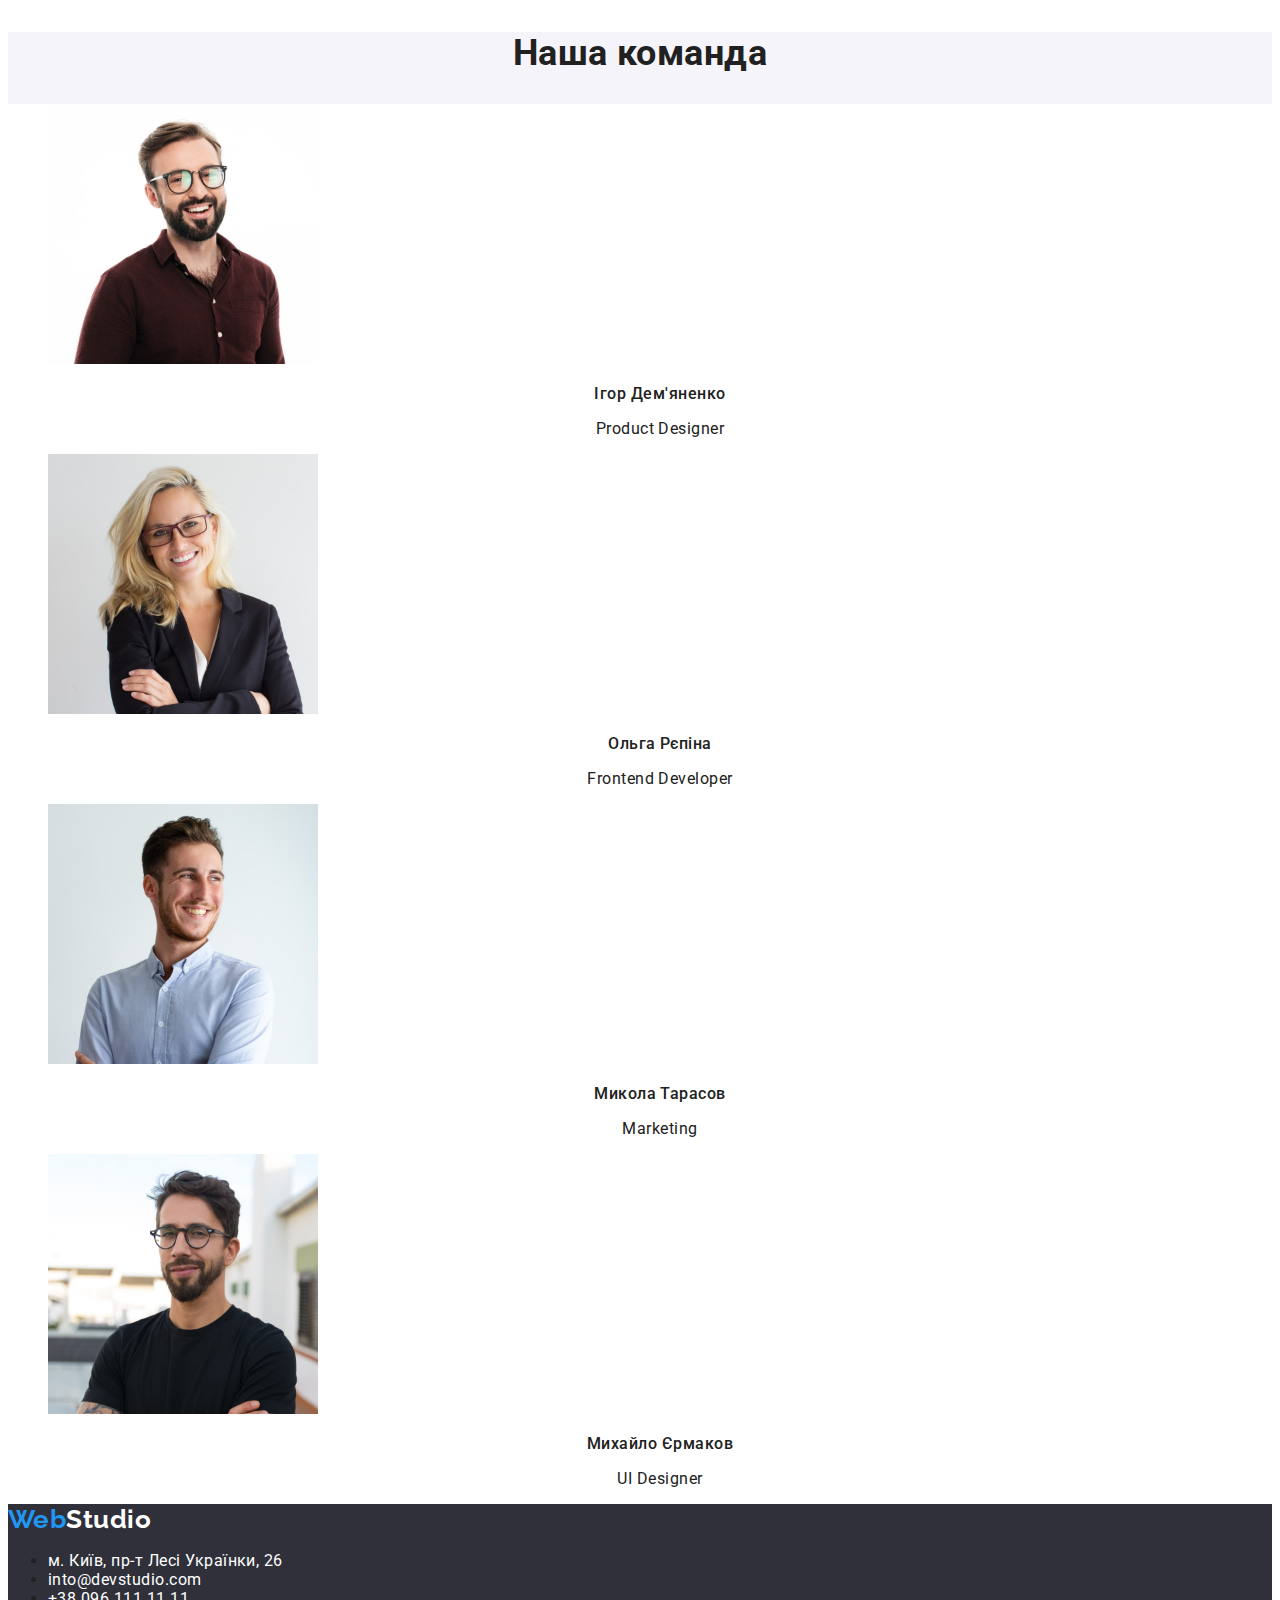
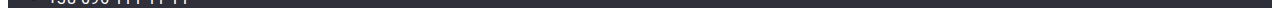
==== commit 3806c8a3: "20.08" ====
--- a/index.html
+++ b/index.html
@@ -16,13 +16,13 @@
         <span class="logo">Web</span><span class="logo" style="color:var(--main-text-color);">Studio</span>
         <ul class="site-nav list">
           <li><a href="" class="link current">Студія</a></li>
-          <li><a href="./portfolio.html" class="link"">Потрфоліо</a></li>
+          <li><a href="./portfolio.html" class="link">Потрфоліо</a></li>
           <li><a href="" class="link">Контакти</a></li>
         </ul>
       </nav>
         <ul class="contact-nav list" >
-          <li><a href="mailto:into@devstudio.com"class="link">into@devstudio.com</a></li>
-          <li><a href="tel:+380961111"class="link">+38 096 111 11 11</a></li>
+          <li><a class="link" href="mailto:into@devstudio.com">into@devstudio.com</a></li>
+          <li><a class="link" href="tel:+380961111">+38 096 111 11 11</a></li>
         </ul>
     </header>
     <main>
@@ -62,26 +62,26 @@
       <!--Team-->
       <section style="background-color:var(--second-backgraund-color);" class="section">
         <h2 class="section-title" >Наша команда</h2>
-         <ul style="background-color: var(--white-color) ;" class="list"> 
+         <ul class="list team"> 
             <li>
               <img src="./images/team1.jpg" alt="team_1" width="270" >
-              <h3 class="team-name">Ігор Дем'яненко</h3>
-              <p class="team-title">Product Designer</p>
+              <h3 class="name">Ігор Дем'яненко</h3>
+              <p class="title">Product Designer</p>
             </li>    
             <li>
               <img src="./images/team2.jpg" alt="team_2" width="270">
-              <h3 class="team-name">Ольга Рєпіна</h3>
-              <p class="team-title">Frontend Developer</p>
+              <h3 class="name">Ольга Рєпіна</h3>
+              <p class="title">Frontend Developer</p>
             </li>   
             <li>
               <img src="./images/team3.jpg" alt="team_3" width="270">
-              <h3 class="team-name">Микола Тарасов</h3>
-              <p class="team-title">Marketing</p>
+              <h3 class="name">Микола Тарасов</h3>
+              <p class="title">Marketing</p>
             </li>  
             <li>
               <img src="./images/team4.jpg" alt="team_4" width="270">
-              <h3 class="team-name">Михайло Єрмаков</h3>
-              <p class="team-title">UI Designer</p>
+              <h3 class="name">Михайло Єрмаков</h3>
+              <p class="title">UI Designer</p>
             </li>           
           </ul>
       </section>
--- a/css/styles.css
+++ b/css/styles.css
@@ -10,11 +10,8 @@
    --white-color:#FFFFFF;
    --grey-color:#757575;
    --footer-hero-color:#2F303A;
-   --second-backgraund-color:#F5F4FA;
-
-:    
+   --second-backgraund-color:#F5F4FA; 
 }
-
 body {
    background-color: white;
    color: var(--main-text-color);
@@ -27,7 +24,6 @@
    font-size: 26px;
    line-height:1.19;
    color:var(--blue-color)
-
    }
 .list{
    list-style: none;
@@ -53,7 +49,6 @@
 .site-nav .link.current{
    color:var(--blue-color) ;
 }
-
 .section{
    color: var(--main-text-color);
 }
@@ -93,7 +88,6 @@
    line-height: 1.71;
 }
 /* button*/
-
 .button {
    font-family: inherit;
    color:var(--white-color) ;
@@ -132,13 +126,13 @@
  .button-portfolio:focus
   {
    color:var(--white-color) ;
-   background-color:var(--blue-color);
-      }
-   .portf-nav .link
+   background-color:var(--blue-color)
+  }
+ .portf-nav .link
  {
-   color:var(--main-text-color)}
-
-   .adress-link {
+   color:var(--main-text-color)
+ }
+ .adress-link {
     text-decoration: none;
     color:var(--white-color);
     font-style: normal;
@@ -158,23 +152,26 @@
       font-weight: 700;
       font-size: 18px;
       line-height: 2;
-      letter-spacing: 0.06em;
+      letter-spacing: 0.06em
    }
    .portfolio-list {
      font-size: 16px;
      line-height: 1.88;
-     color:var(--grey-color);
+     color:var(--grey-color)
    }
-
-.team-name {
+.team .name {
    font-weight: 500;
    font-size: 16px;
    line-height: 1.19;
-   text-align: center;
+   text-align: center
 }
-.team-title {
+.team .title {
    font-size: 16px;
-   line-height: 19px;
-   text-align: center;
-   color:var(--grey-color);
+   line-height: 1.19;
+   text-align: center
 }
+
+.team{
+   background-color: var(--white-color)
+}
+
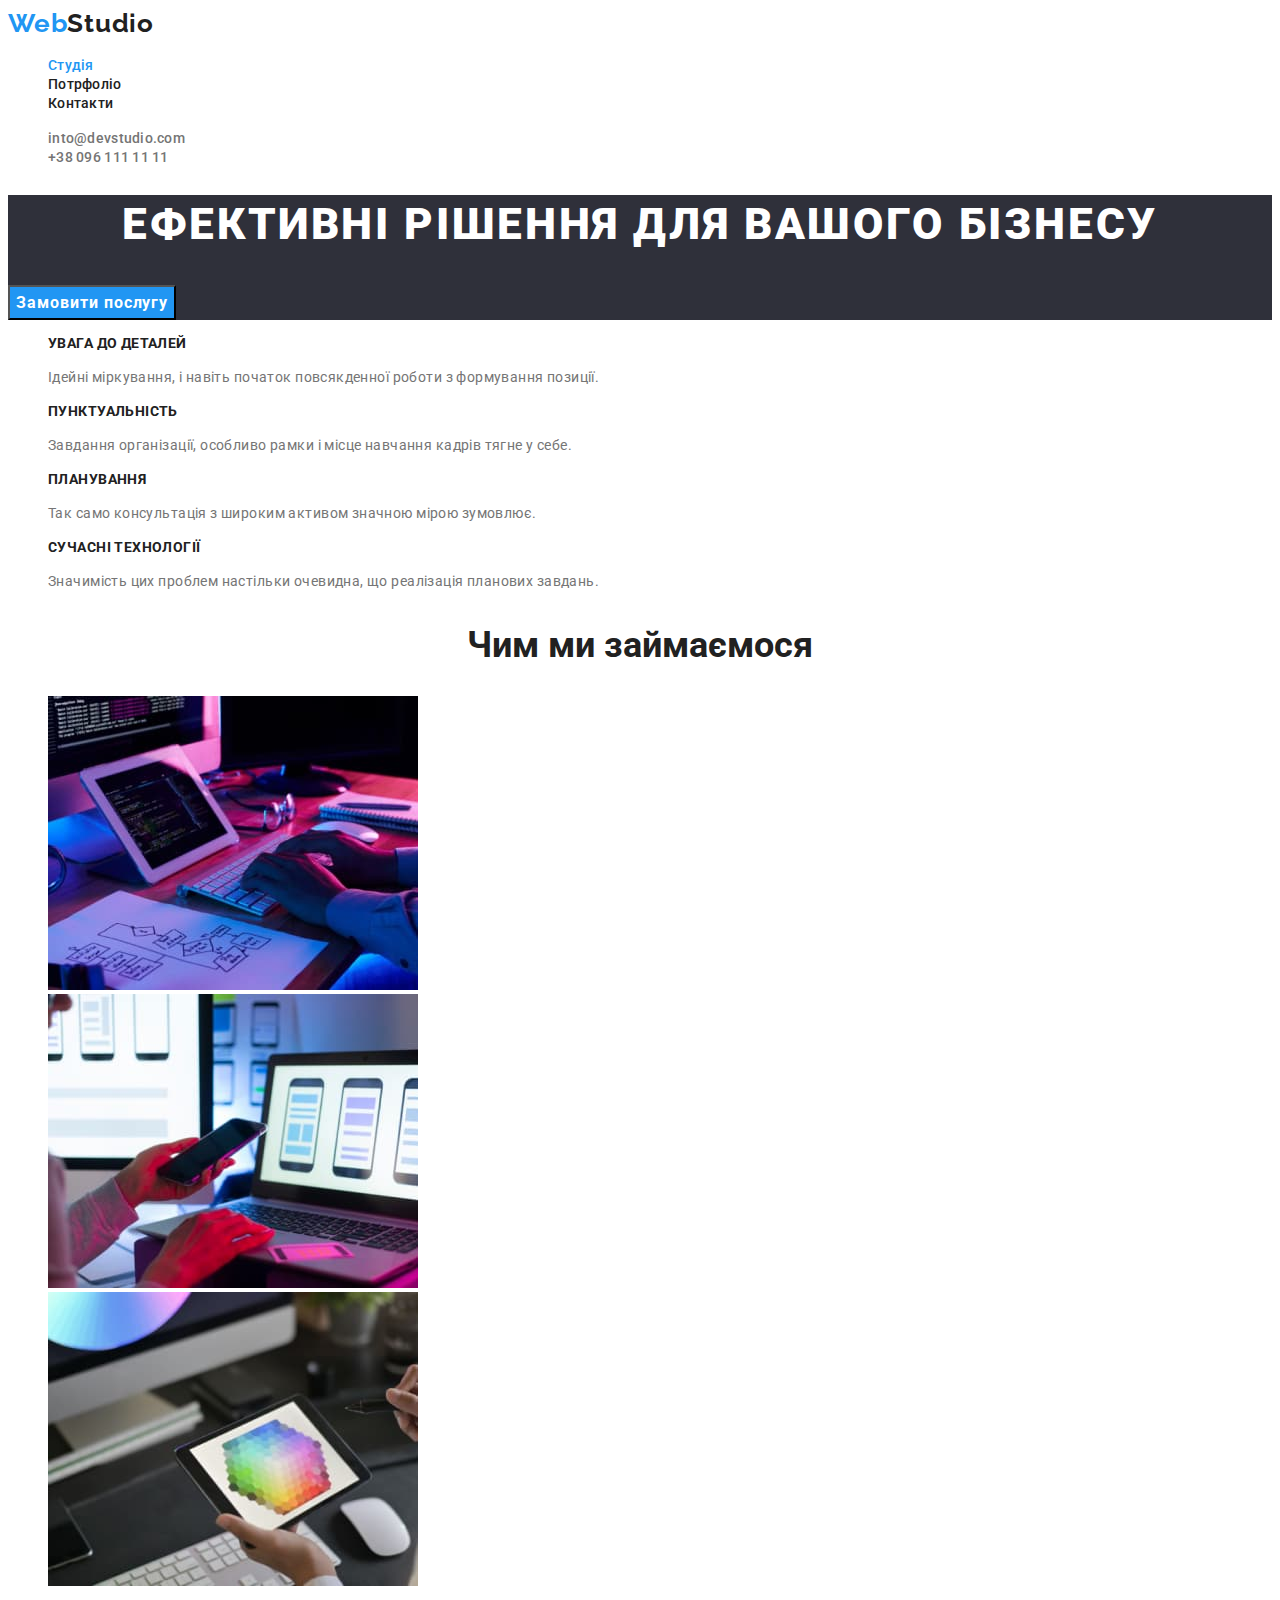
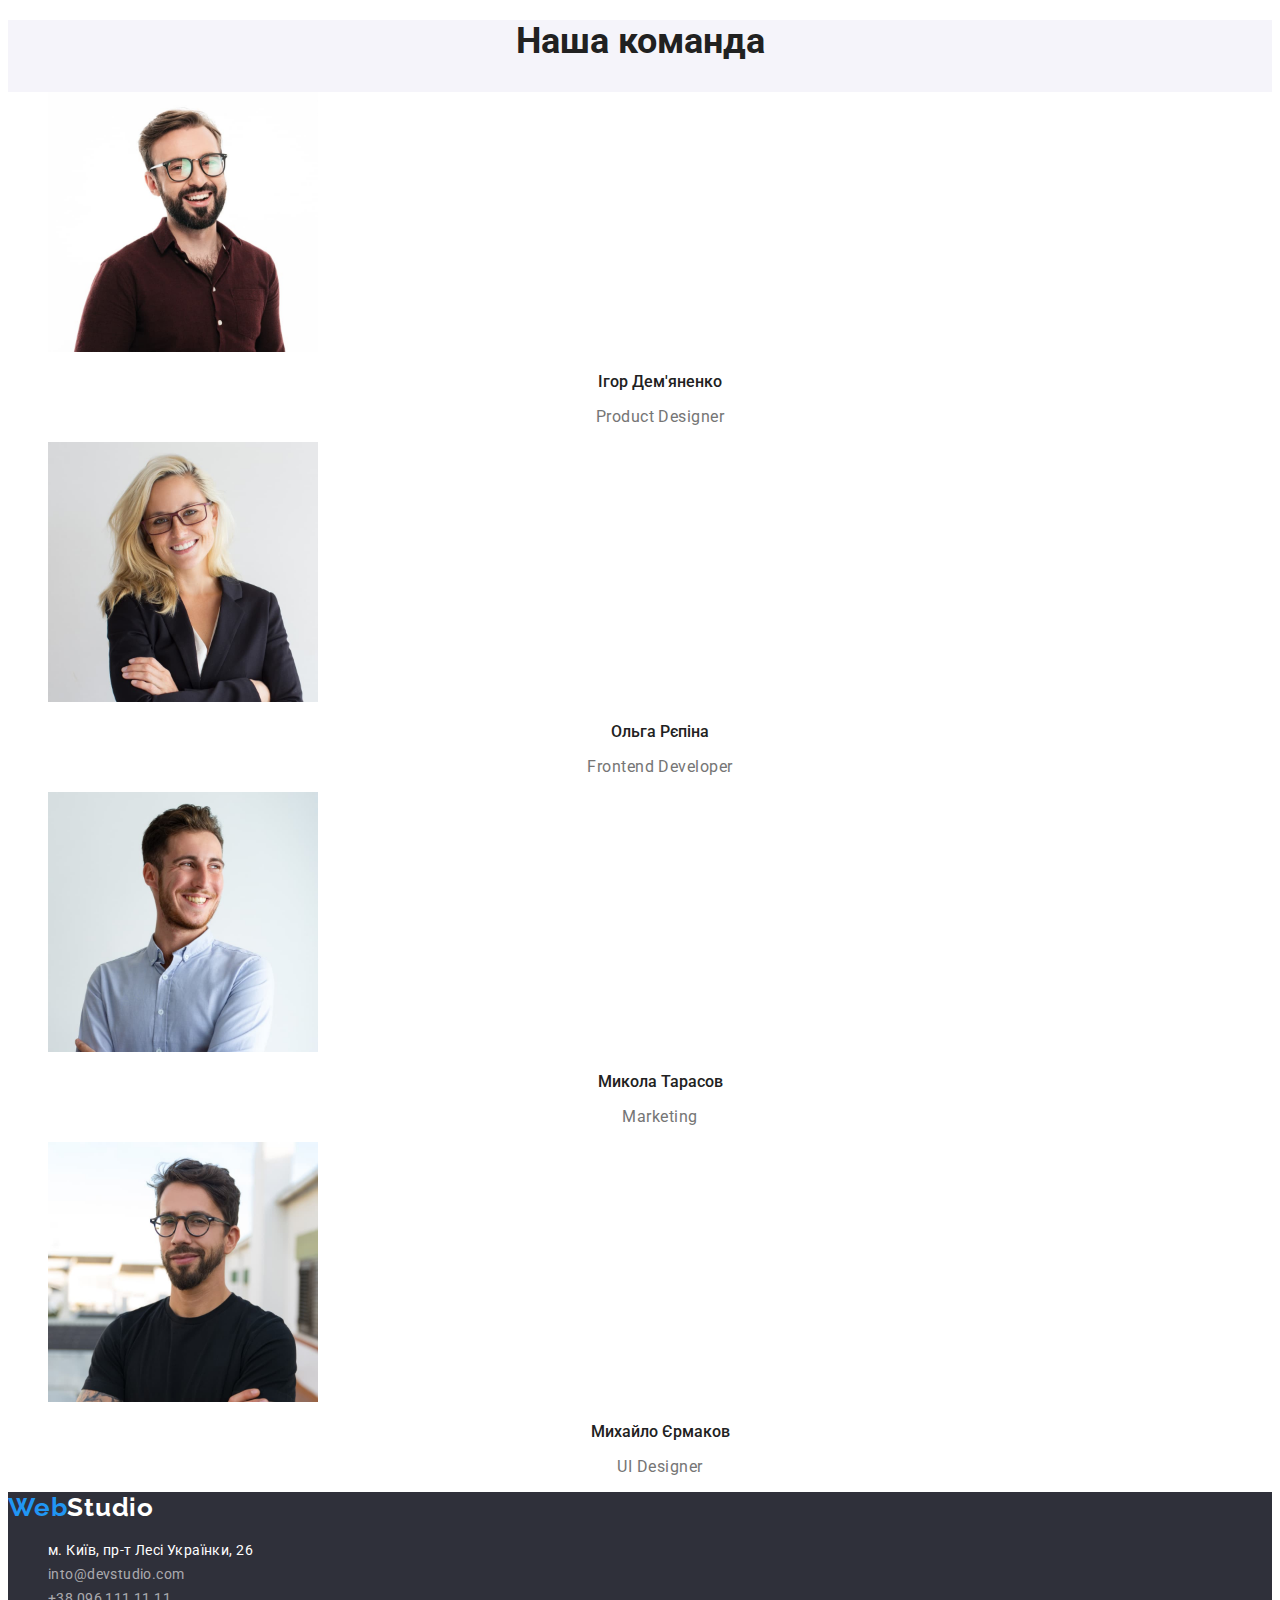
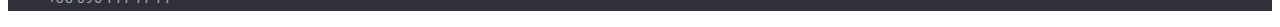
==== commit d7f314de: "21.08" ====
--- a/index.html
+++ b/index.html
@@ -15,14 +15,14 @@
       <nav>
         <span class="logo">Web</span><span class="logo" style="color:var(--main-text-color);">Studio</span>
         <ul class="site-nav list">
-          <li><a href="" class="link current">Студія</a></li>
-          <li><a href="./portfolio.html" class="link">Потрфоліо</a></li>
-          <li><a href="" class="link">Контакти</a></li>
+          <li><a href="" class="site-nav-link current">Студія</a></li>
+          <li><a href="./portfolio.html" class="site-nav-link">Потрфоліо</a></li>
+          <li><a href="" class="site-nav-link">Контакти</a></li>
         </ul>
       </nav>
         <ul class="contact-nav list" >
-          <li><a class="link" href="mailto:into@devstudio.com">into@devstudio.com</a></li>
-          <li><a class="link" href="tel:+380961111">+38 096 111 11 11</a></li>
+          <li><a class="contact-nav-link" href="mailto:into@devstudio.com">into@devstudio.com</a></li>
+          <li><a class="contact-nav-link" href="tel:+380961111">+38 096 111 11 11</a></li>
         </ul>
     </header>
     <main>
@@ -32,22 +32,22 @@
       </section>
       <section class="section">
         <h2 class="section-title visually-hidden">Зміст</h2>
-        <ul class="details">          
+        <ul class="details list">          
           <li>
-            <h3 class="title">УВАГА ДО ДЕТАЛЕЙ</h3>
-            <p  class="about">Ідейні міркування, і навіть початок повсякденної роботи з формування позиції.</p>
+            <h3 class="details-title">УВАГА ДО ДЕТАЛЕЙ</h3>
+            <p  class="details-about">Ідейні міркування, і навіть початок повсякденної роботи з формування позиції.</p>
           </li>
           <li>
-            <h3 class="title">ПУНКТУАЛЬНІСТЬ</h3>
-            <p class="about">Завдання організації, особливо рамки і місце навчання кадрів тягне у себе.</p>
+            <h3 class="details-title">ПУНКТУАЛЬНІСТЬ</h3>
+            <p class="details-about">Завдання організації, особливо рамки і місце навчання кадрів тягне у себе.</p>
           </li>
           <li>
-            <h3 class="title">ПЛАНУВАННЯ</h3>
-            <p class="about">Так само консультація з широким активом значною мірою зумовлює.</p>
+            <h3 class="details-title">ПЛАНУВАННЯ</h3>
+            <p class="details-about">Так само консультація з широким активом значною мірою зумовлює.</p>
           </li>
           <li>
-            <h3 class="title">СУЧАСНІ ТЕХНОЛОГІЇ</h3>
-            <p class="about">Значимість цих проблем настільки очевидна, що реалізація планових завдань.</p>
+            <h3 class="details-title">СУЧАСНІ ТЕХНОЛОГІЇ</h3>
+            <p class="details-about">Значимість цих проблем настільки очевидна, що реалізація планових завдань.</p>
           </li>
         </ul>
       </section>
@@ -65,23 +65,23 @@
          <ul class="list team"> 
             <li>
               <img src="./images/team1.jpg" alt="team_1" width="270" >
-              <h3 class="name">Ігор Дем'яненко</h3>
-              <p class="title">Product Designer</p>
+              <h3 class="team-name">Ігор Дем'яненко</h3>
+              <p class="team-title">Product Designer</p>
             </li>    
             <li>
               <img src="./images/team2.jpg" alt="team_2" width="270">
-              <h3 class="name">Ольга Рєпіна</h3>
-              <p class="title">Frontend Developer</p>
+              <h3 class="team-name">Ольга Рєпіна</h3>
+              <p class="team-title">Frontend Developer</p>
             </li>   
             <li>
               <img src="./images/team3.jpg" alt="team_3" width="270">
-              <h3 class="name">Микола Тарасов</h3>
-              <p class="title">Marketing</p>
+              <h3 class="team-name">Микола Тарасов</h3>
+              <p class="team-title">Marketing</p>
             </li>  
             <li>
               <img src="./images/team4.jpg" alt="team_4" width="270">
-              <h3 class="name">Михайло Єрмаков</h3>
-              <p class="title">UI Designer</p>
+              <h3 class="team-name">Михайло Єрмаков</h3>
+              <p class="team-title">UI Designer</p>
             </li>           
           </ul>
       </section>
@@ -89,10 +89,10 @@
     <footer class="footer">
       <span class="logo">Web</span><span class="logo" style="color:var(--white-color);">Studio</span>
       <address>
-        <ul>
+        <ul class="list">
           <li><a class="adress-link" href="https://goo.gl/maps/srSNwpNVW98ARK6E7">м. Київ, пр-т Лесі Українки, 26</a></li>
-          <li><a class="adress-link" href="mailto:into@devstudio.com">into@devstudio.com</a></li>
-          <li><a class="adress-link" href="tel:+380961111">+38 096 111 11 11</a></li>
+          <li><a class="adress-link color" href="mailto:into@devstudio.com">into@devstudio.com</a></li>
+          <li><a class="adress-link color" href="tel:+380961111">+38 096 111 11 11</a></li>
         </ul>
       </address>
     </footer>
--- a/css/styles.css
+++ b/css/styles.css
@@ -11,42 +11,48 @@
    --grey-color:#757575;
    --footer-hero-color:#2F303A;
    --second-backgraund-color:#F5F4FA; 
+   --wtile-second-color:rgba(255, 255, 255, 0.6)
 }
 body {
    background-color: white;
    color: var(--main-text-color);
-   font-family: 'Roboto',sans-serif;
-   letter-spacing: 0.03em;
+   font-family: 'Roboto',sans-serif
 }
 .logo {
    font-family: 'Raleway';
    font-weight: 700;
    font-size: 26px;
    line-height:1.19;
-   color:var(--blue-color)
+   color:var(--blue-color);
+   letter-spacing: 0.03em;
    }
 .list{
    list-style: none;
-   }
-.site-nav .link,
-.contact-nav .link
- {
+}
+.site-nav-link {
    color:var(--main-text-color) ;
-   font-family: 'Roboto';
    font-weight: 500;
    font-size: 14px;
    line-height:1.14;
    letter-spacing: 0.02em;
    text-decoration: none;
-   }
-.site-nav .link:hover,
-.site-nav .link:focus,
-.contact-nav .link:hover,
-.contact-nav .link:focus
+}
+.contact-nav-link {
+   color:var(--grey-color) ;
+   font-weight: 500;
+   font-size: 14px;
+   line-height:1.14;
+   letter-spacing: 0.02em;
+   text-decoration: none;
+}
+.site-nav-link:hover,
+.site-nav-link:focus,
+.contact-nav-link:hover,
+.contact-nav-link:focus
 {
    color:var(--blue-color);
 }
-.site-nav .link.current{
+.site-nav-link.current{
    color:var(--blue-color) ;
 }
 .section{
@@ -63,7 +69,6 @@
 /* hero*/
 .hero-title {
    color:var(--white-color);
-   font-family: 'Roboto';
    font-weight: 900;
    font-size: 44px;
    line-height:1.36;
@@ -74,19 +79,22 @@
 .hero {
    background-color:var(--footer-hero-color);
 }
-.details .title{
+.details-title{
    color: var(--main-text-color);
    font-weight: 700;
    font-size: 14px;
    line-height:1.14;
    text-transform: uppercase;
+   letter-spacing: 0.03em;
 }
-.details .about{
+.details-about{
    color: var(--grey-color);
    font-weight: 400;
    font-size: 14px;
    line-height: 1.71;
+   letter-spacing: 0.03em;
 }
+
 /* button*/
 .button {
    font-family: inherit;
@@ -113,64 +121,65 @@
    clip-path: inset(50%);
    margin: -1px;
  }
- .button-portfolio{
+.button-portfolio{
    font-family: inherit;
    font-weight: 500;
    font-size: 16px;
    line-height: 1.62;
    text-align: center;
  }
-
-
- .button-portfolio:hover,
- .button-portfolio:focus
+.button-portfolio:hover,
+.button-portfolio:focus
   {
    color:var(--white-color) ;
    background-color:var(--blue-color)
   }
- .portf-nav .link
- {
-   color:var(--main-text-color)
- }
- .adress-link {
-    text-decoration: none;
-    color:var(--white-color);
-    font-style: normal;
+.adress-link {
+   text-decoration: none;
+   color:var(--white-color);
+   font-style: normal;
+   letter-spacing: 0.03em;
+   font-size: 14px;
+   line-height: 1.71;
+}
+.color {
+      color:var(--wtile-second-color);
+   }
+.link{
+   text-decoration: none;
+   color:currentColor;
+}
+.li{
+   text-align: center;
+}
+.footer {
+   background-color:var(--footer-hero-color);}
 
+.portfolio-name {
+   font-weight: 700;
+   font-size: 18px;
+   line-height: 2;
+   letter-spacing: 0.06em
    }
-   .link{
-      text-decoration: none;
-      color:currentColor;
-       }
-   .li{
-      text-align: center;
+.portfolio-list {
+   font-size: 16px;
+   line-height: 1.88;
+   letter-spacing: 0.03em;
+   color:var(--grey-color)
    }
-   .footer {
-      background-color:var(--footer-hero-color);}
-
-   .portfolio-name {
-      font-weight: 700;
-      font-size: 18px;
-      line-height: 2;
-      letter-spacing: 0.06em
-   }
-   .portfolio-list {
-     font-size: 16px;
-     line-height: 1.88;
-     color:var(--grey-color)
-   }
-.team .name {
+.team-name {
    font-weight: 500;
    font-size: 16px;
    line-height: 1.19;
    text-align: center
 }
-.team .title {
+.team-title {
    font-size: 16px;
    line-height: 1.19;
-   text-align: center
+   text-align: center;
+   color:var(--grey-color);
+   letter-spacing: 0.03em;
 }
-
 .team{
    background-color: var(--white-color)
 }
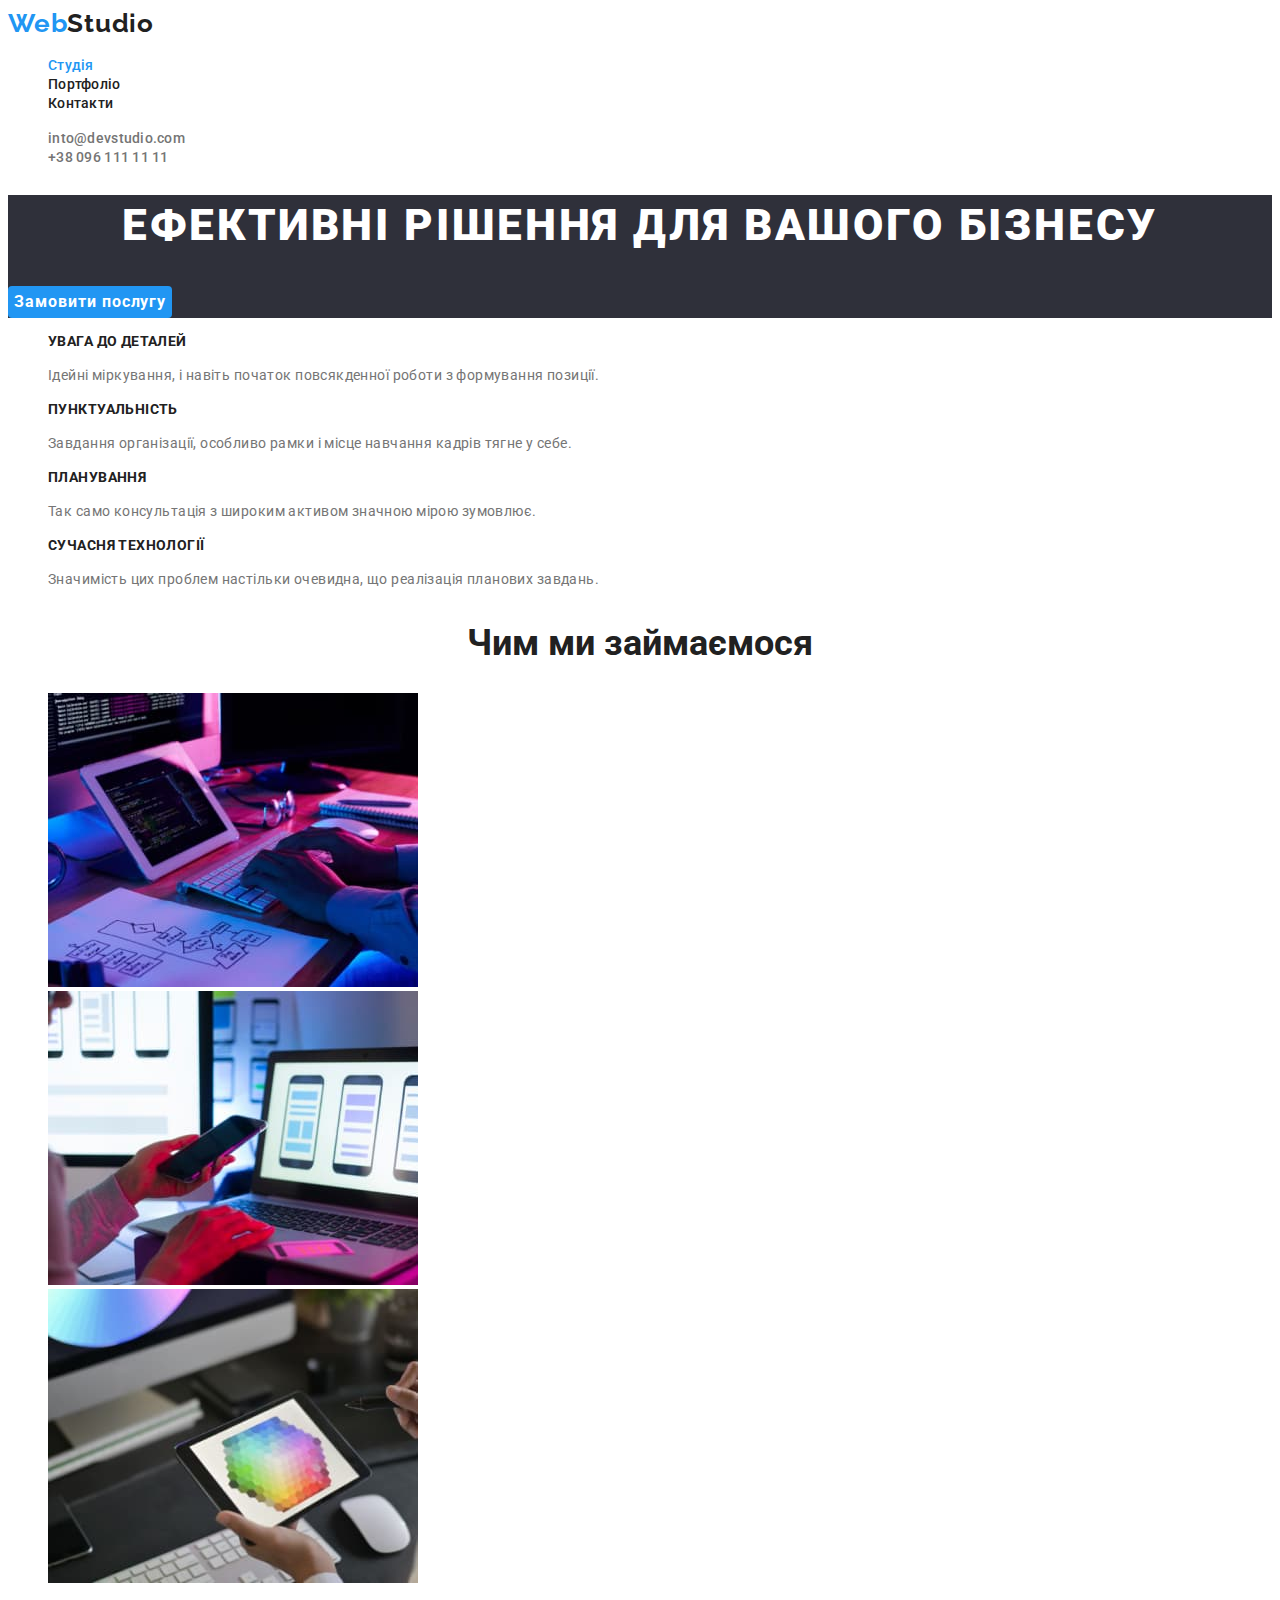
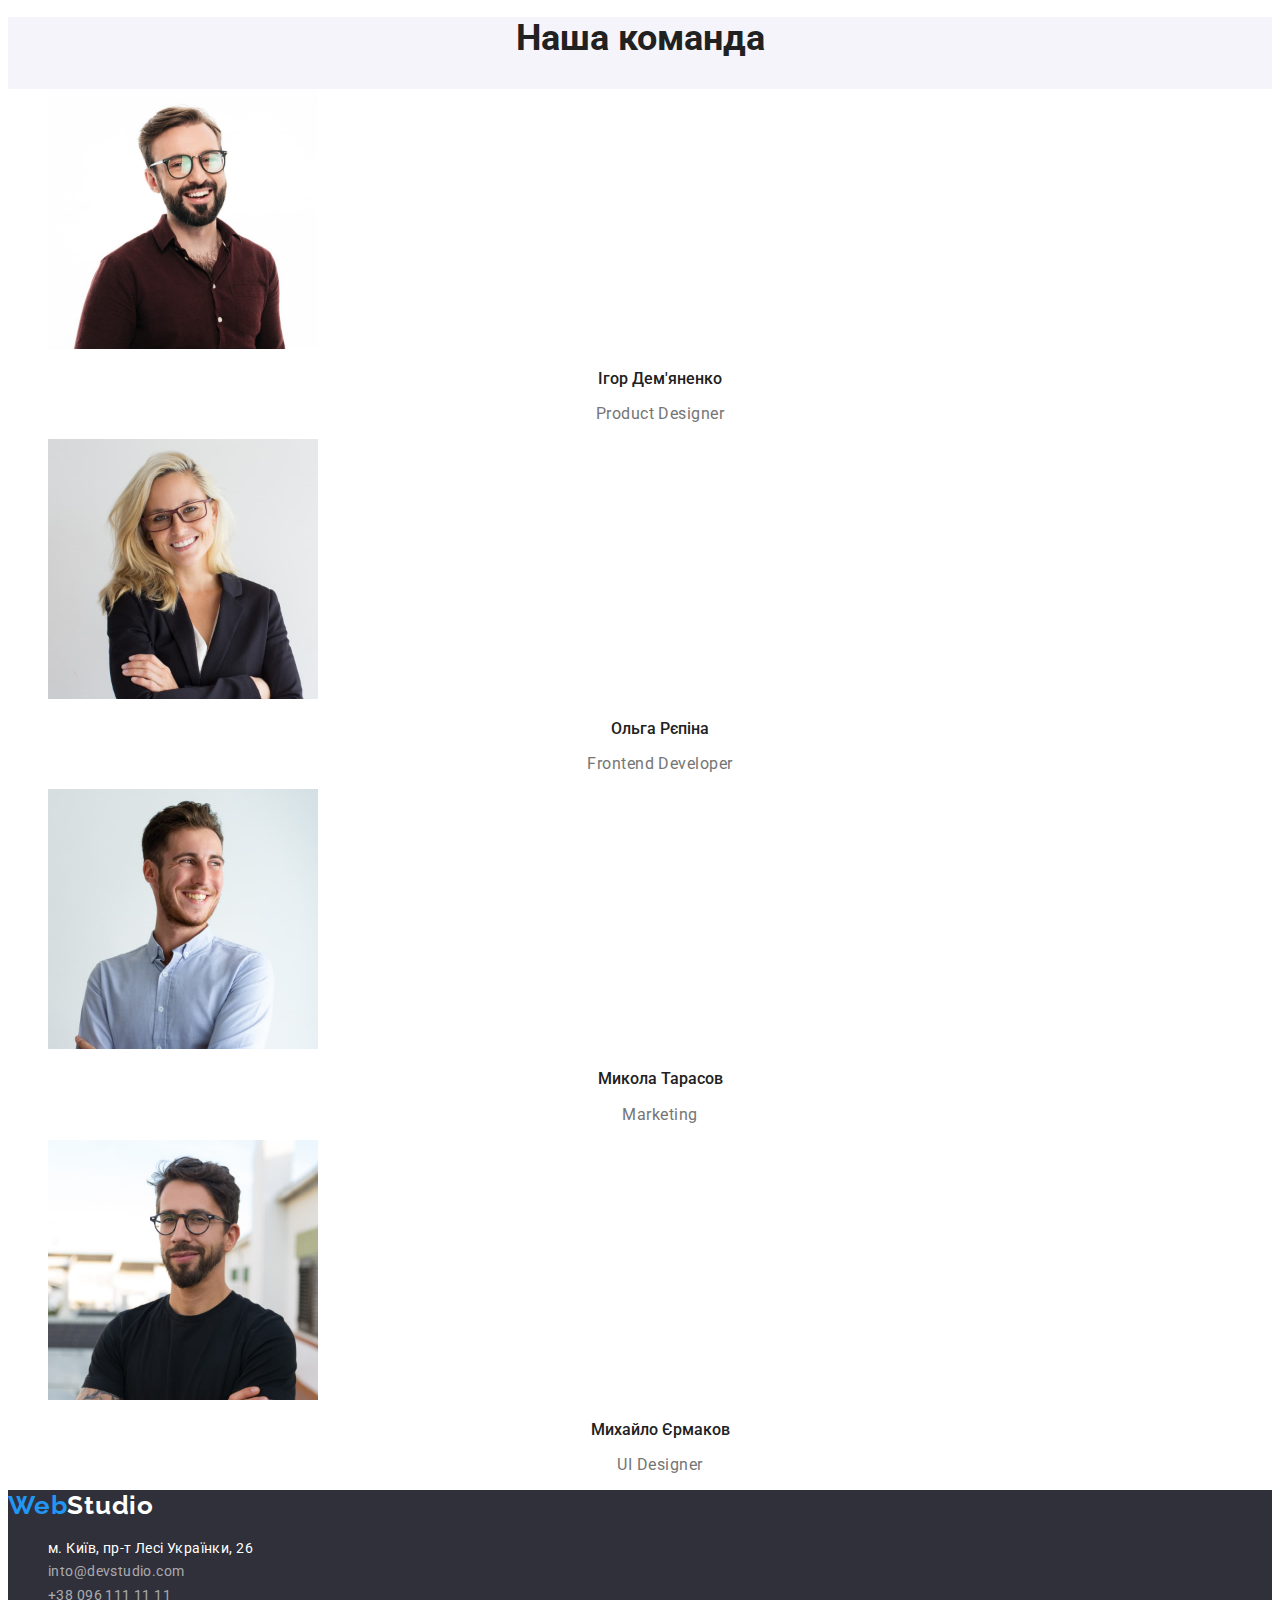
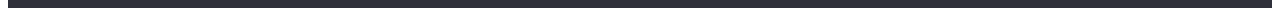
==== commit 34fc6262: "21.08" ====
--- a/index.html
+++ b/index.html
@@ -16,7 +16,7 @@
         <span class="logo">Web</span><span class="logo" style="color:var(--main-text-color);">Studio</span>
         <ul class="site-nav list">
           <li><a href="" class="site-nav-link current">Студія</a></li>
-          <li><a href="./portfolio.html" class="site-nav-link">Потрфоліо</a></li>
+          <li><a href="./portfolio.html" class="site-nav-link">Портфоліо</a></li>
           <li><a href="" class="site-nav-link">Контакти</a></li>
         </ul>
       </nav>
@@ -34,19 +34,19 @@
         <h2 class="section-title visually-hidden">Зміст</h2>
         <ul class="details list">          
           <li>
-            <h3 class="details-title">УВАГА ДО ДЕТАЛЕЙ</h3>
+            <h3 class="details-title">увага до деталей</h3>
             <p  class="details-about">Ідейні міркування, і навіть початок повсякденної роботи з формування позиції.</p>
           </li>
           <li>
-            <h3 class="details-title">ПУНКТУАЛЬНІСТЬ</h3>
+            <h3 class="details-title">пунктуальність</h3>
             <p class="details-about">Завдання організації, особливо рамки і місце навчання кадрів тягне у себе.</p>
           </li>
           <li>
-            <h3 class="details-title">ПЛАНУВАННЯ</h3>
+            <h3 class="details-title">планування</h3>
             <p class="details-about">Так само консультація з широким активом значною мірою зумовлює.</p>
           </li>
           <li>
-            <h3 class="details-title">СУЧАСНІ ТЕХНОЛОГІЇ</h3>
+            <h3 class="details-title">сучасня технології</h3>
             <p class="details-about">Значимість цих проблем настільки очевидна, що реалізація планових завдань.</p>
           </li>
         </ul>
@@ -60,7 +60,7 @@
         </ul>
       </section>
       <!--Team-->
-      <section style="background-color:var(--second-backgraund-color);" class="section">
+      <section class="section ourteam">
         <h2 class="section-title" >Наша команда</h2>
          <ul class="list team"> 
             <li>
@@ -91,8 +91,8 @@
       <address>
         <ul class="list">
           <li><a class="adress-link" href="https://goo.gl/maps/srSNwpNVW98ARK6E7">м. Київ, пр-т Лесі Українки, 26</a></li>
-          <li><a class="adress-link color" href="mailto:into@devstudio.com">into@devstudio.com</a></li>
-          <li><a class="adress-link color" href="tel:+380961111">+38 096 111 11 11</a></li>
+          <li><a class="adress-link-color" href="mailto:into@devstudio.com">into@devstudio.com</a></li>
+          <li><a class="adress-link-color" href="tel:+380961111">+38 096 111 11 11</a></li>
         </ul>
       </address>
     </footer>
--- a/css/styles.css
+++ b/css/styles.css
@@ -71,7 +71,7 @@
    color:var(--white-color);
    font-weight: 900;
    font-size: 44px;
-   line-height:1.36;
+   line-height:1.4;
    text-align: center;
    letter-spacing: 0.06em;
    text-transform: uppercase;
@@ -108,7 +108,14 @@
    align-items: center;
    text-align: center;
    letter-spacing: 0.06em;
-}
+   border: none;
+   border-radius: 4px ; 
+}
+.button:hover,
+.button:focus{
+   background:#188CE8;
+}
+
 .visually-hidden {
    position: absolute;
    white-space: nowrap;
@@ -127,6 +134,8 @@
    font-size: 16px;
    line-height: 1.62;
    text-align: center;
+   border-radius: 4px ; 
+   border:none;
  }
 .button-portfolio:hover,
 .button-portfolio:focus
@@ -142,9 +151,24 @@
    font-size: 14px;
    line-height: 1.71;
 }
-.color {
+.adress-link-color {
+      text-decoration: none;
+      font-style: normal;
+      letter-spacing: 0.03em;
+      font-size: 14px;
+      line-height: 1.71;
       color:var(--wtile-second-color);
    }
+
+.adress-link:hover,
+.adress-link:focus,
+.adress-link-color:hover,
+.adress-link-color:focus
+   {
+      color:var(--blue-color) ;
+   }
+
+
 .link{
    text-decoration: none;
    color:currentColor;
@@ -183,4 +207,6 @@
 .team{
    background-color: var(--white-color)
 }
-
+.ourteam{
+   background-color: var(--second-backgraund-color)
+}
